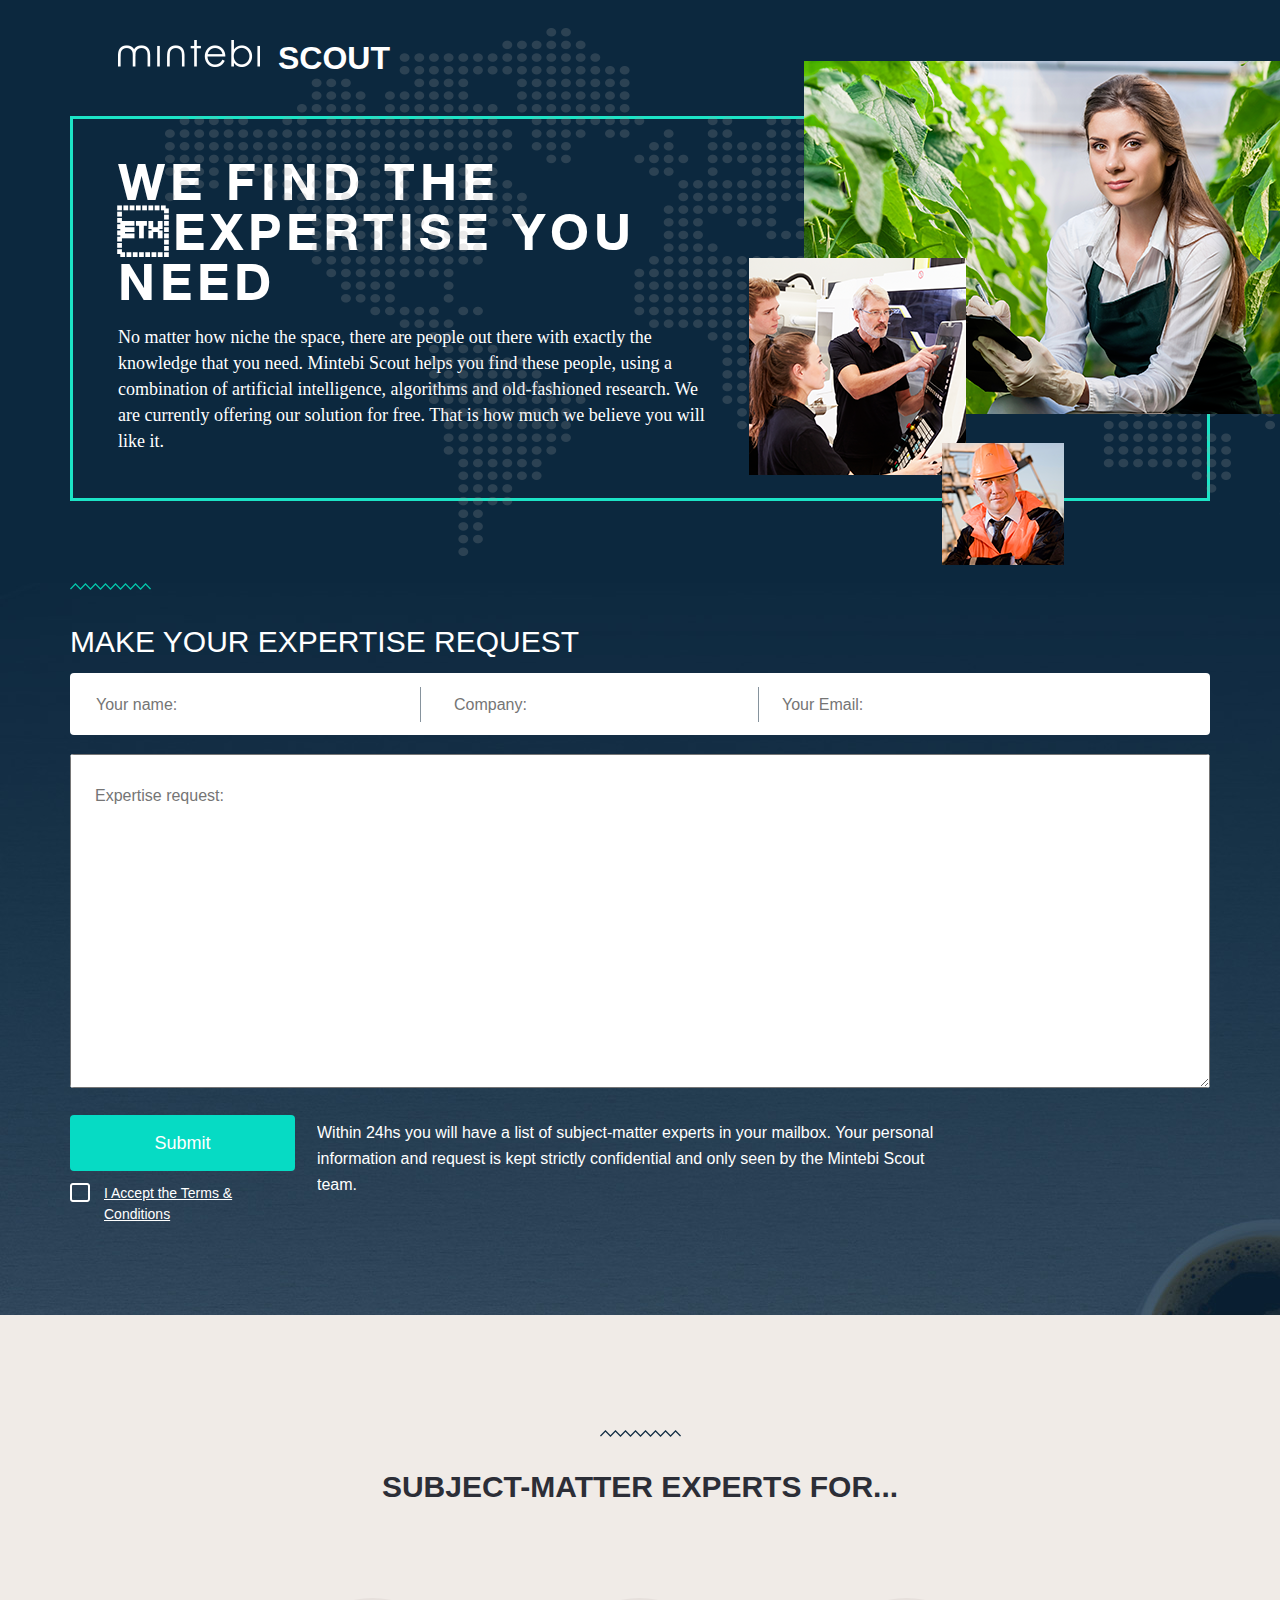
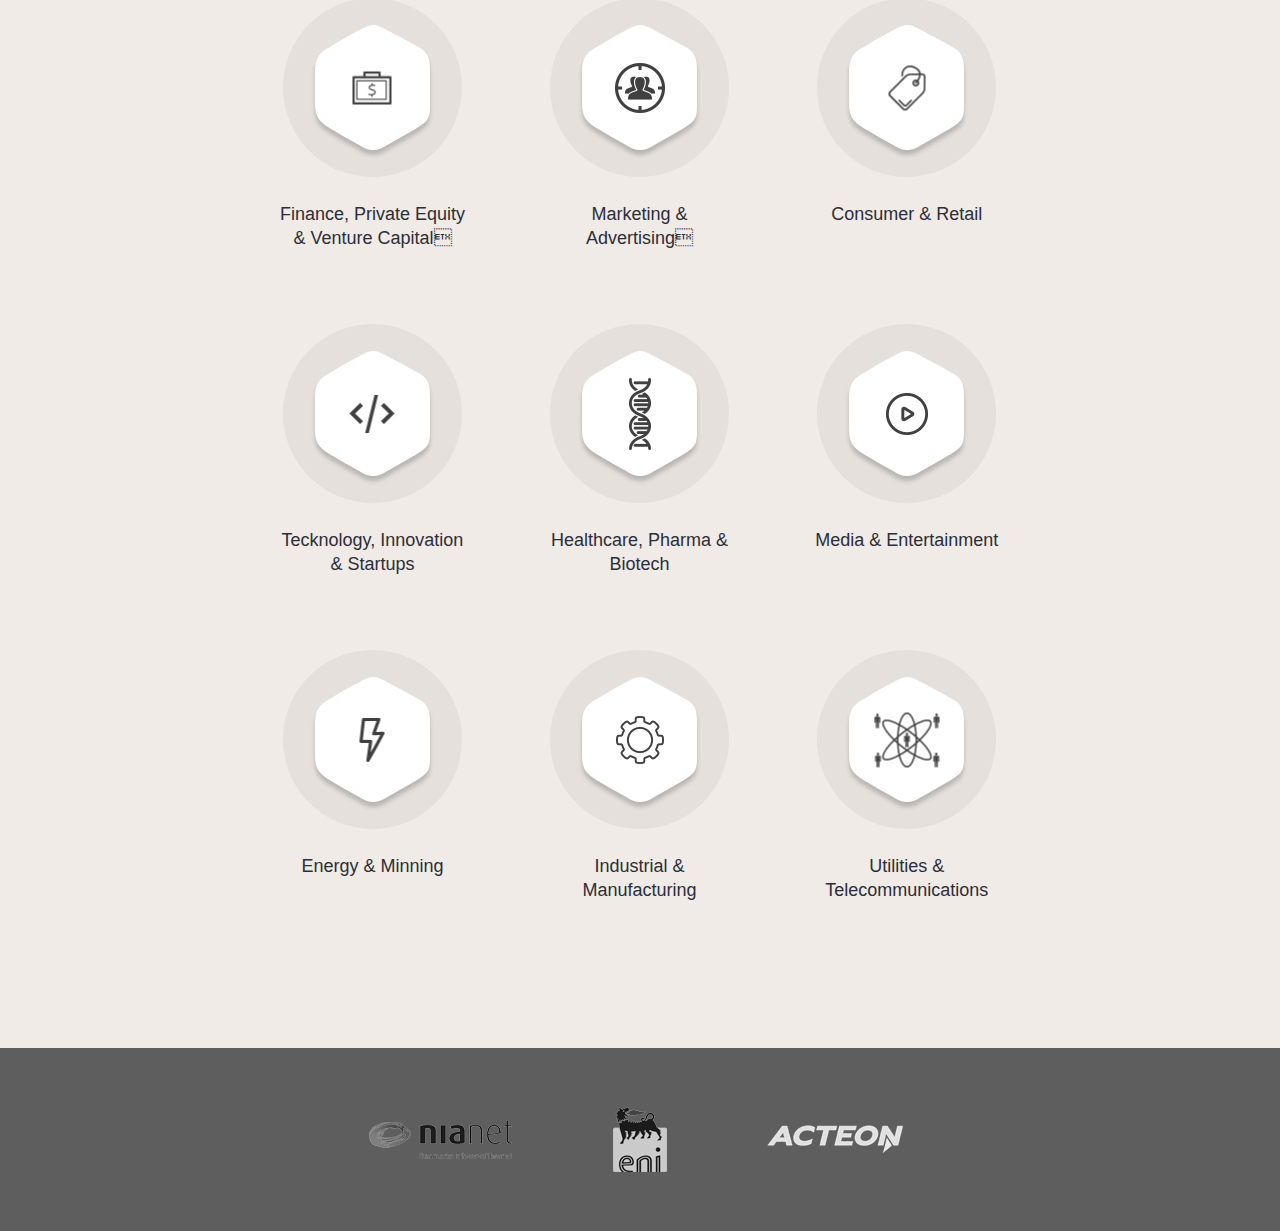
==== site/index.html @ 948bd994 "upd" ====
<!doctype html>
<html>
<head>
	<meta charset="utf-8">
	<title>Template</title>
	<meta name="viewport" content="width=device-width, initial-scale=1, user-scalable=no">
	<meta name="format-detection" content="telephone=no">
	<!-- theme color for android 5.0 -->
	<meta name="theme-color" content="#fff">
	<!-- <meta name="viewport" content="width=1200"> -->
	<!-- <meta name="viewport" content="initial-scale=1, user-scalable=no"> -->
	<link rel="stylesheet" media="all" href="css/screen.css" >
	<link href='https://fonts.googleapis.com/css?family=Open+Sans:400,800,700italic,700,600italic,400italic,600,300italic,300,800italic' rel='stylesheet' type='text/css'>
	<!--[if IE]><script src="js/html5shiv.js"></script><![endif]-->
	<script src="js/app.js"></script>
</head>
<body>
<!-- BEGIN  out-->
<div class="out">
	<header class="header">
		<div class="header__in">
			<div class="header__top">
				<a href="#" class="logo">mintebi<span>scout</span></a>
			</div>
			<div class="header__bl">
				<div class="text">
					<h1>We find the expertise you need</h1>
					<p>
						No matter how niche the space, there are people out there with exactly the knowledge that you need. Mintebi Scout helps you find these people, using a combination of artificial intelligence, algorithms and old-fashioned research. We are currently offering our solution for free. That is how much we believe you will like it.
					</p>
				</div>
				<div class="picture">
					<div class="picture__med"></div>
					<div class="picture__sm"></div>
				</div>
			</div>
		</div>
	</header>
	<section class="sform">
		<div class="sform__in">
			<div class="waves"></div>
			<h2>Make your expertise request</h2>
			<form action="" method="POST">
				<div class="sform__top">
					<label><input type="text" class="input-name" placeholder="Your name:"></label>
					<label><input type="text" class="input-company" placeholder="Company:"></label>
					<label><input type="email" class="input-mail" placeholder="Your Email:"></label>
				</div>
				<div class="sform__field">
					<textarea placeholder="Expertise request:"></textarea>
				</div>
				<div class="sform__bottom">
					<div class="col col1">
						<button type="button" class="btn is-aqua">Submit</button>
						<label><input type="checkbox"><span>I Accept the Terms & Conditions</span></label>
					</div>
					<div class="col col2">
						<p>Within 24hs you will have a list of subject-matter experts in your mailbox. Your personal information and request is kept strictly confidential and only seen by the Mintebi Scout team.</p>
					</div>
				</div>
			</form>
		</div>
	</section>
	<section class="items">
		<div class="items__in">
			<div class="container">
				<div class="waves2"></div>
				<h3>Subject-matter experts for...</h3>
				<div class="items__wrap">
					<div class="items__col">
						<div class="item">
							<div class="item__bl">
								<i class="ico ico-finance"></i>
							</div>
						</div>
						<div class="items__name">Finance, Private Equity & Venture Capital</div>
					</div>
					<div class="items__col">
						<div class="item">
							<div class="item__bl">
								<i class="ico ico-marketing"></i>
							</div>
						</div>
						<div class="items__name">Marketing & Advertising</div>					
					</div>
					<div class="items__col">
						<div class="item">
							<div class="item__bl">
								<i class="ico ico-consumer"></i>
							</div>
						</div>
						<div class="items__name">Consumer & Retail</div>
					</div>
					<div class="items__col">
						<div class="item">
							<div class="item__bl">
								<i class="ico ico-technology"></i>
							</div>
						</div>
						<div class="items__name">Tecknology, Innovation & Startups</div>
					</div>
					<div class="items__col">
						<div class="item">
							<div class="item__bl">
								<i class="ico ico-helthcare"></i>
							</div>
						</div>
						<div class="items__name">Healthcare, Pharma & Biotech</div>
					</div>
					<div class="items__col">
						<div class="item">
							<div class="item__bl">
								<i class="ico ico-media"></i>
							</div>
						</div>
						<div class="items__name">Media & Entertainment</div>
					</div>
					<div class="items__col">
						<div class="item">
							<div class="item__bl">
								<i class="ico ico-energy"></i>
							</div>
						</div>
						<div class="items__name">Energy & Minning</div>
					</div>
					<div class="items__col">
						<div class="item">
							<div class="item__bl">
								<i class="ico ico-industrial"></i>
							</div>
						</div>
						<div class="items__name">Industrial & Manufacturing</div>
					</div>
					<div class="items__col">
						<div class="item">
							<div class="item__bl">
								<i class="ico ico-utilites"></i>
							</div>
						</div>
						<div class="items__name">Utilities & Telecommunications</div>
					</div>
				</div>
			</div>	
		</div>
	</section>
	<section class="logos">
		<div class="logos__in">
			<div class="col col-1">
				<div class="brand">
					<img src="img/brand1.png" alt="">
				</div>
			</div>
			<div class="col col-2">
				<div class="brand">
					<img src="img/brand2.png" alt="">
				</div>
			</div>
			<div class="col col-3">
				<div class="brand">
					<img src="img/brand3.png" alt="">
				</div>
			</div>
		</div>
	</section>
</div>
<!-- END out-->
</body>
</html>
---- site/css/screen.css ----
@charset "UTF-8";
html, body, div, span, applet, object, iframe, h1, h2, h3, h4, h5, h6, p, blockquote, pre, a, abbr, acronym, address, big, cite, code, del, dfn, em, img, ins, kbd, q, s, samp, small, strike, strong, sub, sup, tt, var, b, u, i, center, dl, dt, dd, ol, ul, li, fieldset, form, label, legend, table, caption, tbody, tfoot, thead, tr, th, td, article, aside, canvas, details, embed, figure, figcaption, footer, header, hgroup, menu, nav, output, ruby, section, summary, time, mark, audio, video { margin: 0; padding: 0; border: 0; vertical-align: baseline; }

body, html { height: 100%; }

img, fieldset, a img { border: none; }

input[type="text"], input[type="email"], input[type="tel"], textarea { -webkit-appearance: none; }

input[type="submit"], button { cursor: pointer; }
input[type="submit"]::-moz-focus-inner, button::-moz-focus-inner { padding: 0; border: 0; }

textarea { overflow: auto; }

input, button { margin: 0; padding: 0; border: 0; }

div, input, textarea, select, button, h1, h2, h3, h4, h5, h6, a, span, a:focus { outline: none; }

ul, ol { list-style-type: none; }
table { border-spacing: 0; border-collapse: collapse; width: 100%; }

@font-face { font-family: "svgfont"; src: url("fonts/svgfont.eot"); src: url("fonts/svgfont.eot?#iefix") format("eot"), url("fonts/svgfont.woff") format("woff"), url("fonts/svgfont.woff2") format("woff2"), url("fonts/svgfont.ttf") format("truetype"); font-weight: normal; font-style: normal; }
.icon, [class^="icon-"], [class*=" icon-"] { font-family: "svgfont"; font-style: normal; font-weight: normal; text-rendering: auto; speak: none; line-height: 1; -webkit-font-smoothing: antialiased; -moz-osx-font-smoothing: grayscale; }

.icon, [class^="icon-"], [class*=" icon-"] { display: inline-block; }

.icon-sepa:before { content: ""; }

.icon-skrill:before { content: ""; }

html { font-size: 62.5%; }

body { font-family: Arial, sans-serif; font-size: 12px; line-height: 1; }

* { -webkit-box-sizing: border-box; box-sizing: border-box; }

h2 { color: white; font-family: "Myriad Pro", sans-serif; font-size: 30px; font-weight: 400; line-height: 43px; text-transform: uppercase; }

h3 { color: #2c2e37; font-family: "Myriad Pro", sans-serif; font-size: 30px; font-weight: 700; line-height: 43px; text-transform: uppercase; text-align: center; }

.container { max-width: 764px; width: 100%; margin: auto; }

.ico { display: inline-block; vertical-align: middle; }
.ico-utilites { background-image: url("../img/icons.png"); width: 65px; height: 55px; background-position: -197px -549px; }
.ico-technology { background-image: url("../img/icons.png"); width: 45px; height: 38px; background-position: -645px -495px; }
.ico-media { background-image: url("../img/icons.png"); width: 42px; height: 42px; background-position: -553px -495px; }
.ico-marketing { background-image: url("../img/icons.png"); width: 50px; height: 50px; background-position: -447px -495px; }
.ico-industrial { background-image: url("../img/icons.png"); width: 48px; height: 48px; background-position: -501px -495px; }
.ico-helthcare { background-image: url("../img/icons.png"); width: 22px; height: 72px; background-position: -197px -608px; }
.ico-finance { background-image: url("../img/icons.png"); width: 39px; height: 33px; background-position: -694px -495px; }
.ico-energy { background-image: url("../img/icons.png"); width: 25px; height: 44px; background-position: -307px -549px; }
.ico-consumer { background-image: url("../img/icons.png"); width: 37px; height: 45px; background-position: -266px -549px; }

@font-face { font-family: helvetica-bold; src: url("fonts/helveticaneuecyr-bold.eot"); src: url("fonts/helveticaneuecyr-bold.eot?#iefix") format("embedded-opentype"), url("fonts/helveticaneuecyr-bold.woff2") format("woff2"), url("fonts/helveticaneuecyr-bold.woff") format("woff"), url("fonts/helveticaneuecyr-bold.ttf") format("truetype"); font-weight: normal; font-style: normal; }
.btn { -webkit-border-radius: 4px; border-radius: 4px; height: 40px; }
.btn.is-aqua { background-color: #06dbc4; }

.header__in, .sform__in, .items__in { display: block; max-width: 1140px; width: 100%; margin: auto; }

.header { position: relative; overflow: hidden; min-height: 583px; background: #0C283E url(../img/header.jpg) repeat; }
.header__in { position: relative; }
.header .logo { font-size: 0; display: inline-block; background-image: url("../img/icons.png"); width: 142px; height: 27px; background-position: -594px -452px; margin: 40px 0 49px 48px; }
.header .logo span { color: white; font-family: "Myriad Pro", sans-serif; font-size: 32px; font-weight: 700; line-height: 33px; text-transform: uppercase; display: inline-block; padding-top: 2px; padding-left: 160px; }
.header__bl { padding: 40px 500px 40px 45px; border: 3px solid #1ce4c6; position: relative; min-height: 385px; }
.header__bl:before { position: absolute; background: url(../img/header-bg.png) no-repeat; content: " "; display: block; width: 1154px; height: 528px; z-index: 0; top: -91px; left: 92px; }
.header__bl .text { color: #fff; }
.header__bl .text h1 { color: white; font-family: helvetica-bold, sans-serif; font-size: 50px; font-weight: 700; letter-spacing: 0.1em; line-height: 50px; text-transform: uppercase; margin-bottom: 15px; }
.header__bl .text p { color: white; font-family: "Myriad Pro"; font-size: 18px; font-weight: 400; line-height: 26px; }
.header__bl .picture { background: url(../img/pic-lg.png) no-repeat; background-repeat: no-repeat; background-size: cover; background-position: 50% 50%; display: block; width: 499px; height: 353px; position: absolute; right: -96px; top: -58px; }
.header__bl .picture__med { position: absolute; top: 197px; left: -55px; background: url(../img/pic-md.png) no-repeat; background-repeat: no-repeat; background-size: cover; background-position: 50% 50%; display: block; width: 217px; height: 217px; }
.header__bl .picture__sm { position: absolute; top: 382px; left: 138px; background: url(../img/pic-sm.png) no-repeat; display: block; width: 122px; height: 122px; background-repeat: no-repeat; background-size: cover; background-position: 50% 50%; }

.sform { background: #0C283E url(../img/form-bg.jpg) no-repeat; min-height: 732px; background-repeat: no-repeat; background-size: cover; background-position: 50% 50%; }
.sform .waves { background-image: url("../img/icons.png"); width: 81px; height: 7px; background-position: -825px -452px; margin-bottom: 30px; }
.sform h2 { margin-bottom: 10px; }
.sform__top { background-color: #FFF; -webkit-border-radius: 4px; border-radius: 4px; min-height: 62px; overflow: hidden; margin-bottom: 19px; font-size: 0; padding-top: 14px; }
.sform__top label { background-color: #000; display: inline-block; vertical-align: middle; position: relative; }
.sform__top input { color: #848484; font-family: "Myriad Pro", sans-serif; font-size: 16px; font-weight: 400; }
.sform__top .input-name { width: 351px; height: 35px; padding: 0px 26px; border-right: 1px solid #86939d; }
.sform__top .input-company { width: 338px; height: 35px; padding: 0 33px; border-right: 1px solid #86939d; }
.sform__top .input-mail { width: 420px; height: 35px; padding: 0 23px; }
.sform__field { background-color: #FFF; -webkit-border-radius: 4px; border-radius: 4px; height: 334px; overflow: hidden; margin-bottom: 27px; }
.sform__field textarea { width: 100%; height: 100%; min-height: 100%; color: #848484; font-family: "Myriad Pro", sans-serif; font-size: 16px; font-weight: 400; padding: 32px 24px; }
.sform__bottom { position: relative; *zoom: 1; }
.sform__bottom:after { content: " "; display: table; clear: both; }
.sform__bottom .col { float: left; display: inline-block; }
.sform__bottom .col2 { margin: 0 0 0 17px; }
.sform__bottom .btn { width: 225px; height: 56px; -webkit-border-radius: 4px; border-radius: 4px; color: white; font-family: "Myriad Pro", sans-serif; font-size: 18px; font-weight: 400; position: relative; -webkit-transition: background-color 0.4s; transition: background-color 0.4s; outline: 0; border: 0; margin-bottom: 12px; }
.sform__bottom .btn:active { top: 1px; }
.sform__bottom .btn:hover { background-color: #07B5A2; }
.sform__bottom p { max-width: 625px; overflow: hidden; -ms-word-break: break-all; word-break: break-all; word-break: break-word; -webkit-hyphens: auto; -moz-hyphens: auto; -ms-hyphens: auto; hyphens: auto; color: white; font-family: "Myriad Pro", sans-serif; font-size: 16px; font-weight: 400; line-height: 26px; padding-top: 5px; }
.sform__bottom input[type="checkbox"] { display: none; }
.sform__bottom label { height: 21px; display: block; width: 230px; line-height: 21px; position: relative; cursor: pointer; clear: both; }
.sform__bottom label span { color: white; padding-left: 34px; display: block; font-family: "Myriad Pro", sans-serif; font-size: 14px; font-weight: 400; text-decoration: underline; position: relative; }
.sform__bottom label span:before { content: " "; position: absolute; left: 0; top: 0; display: block; background: url(../img/checkbox.png) no-repeat; background-repeat: no-repeat; background-size: cover; background-position: 50% 50%; width: 20px; height: 19px; z-index: 5; }
.sform__bottom input[type="checkbox"]:checked + span:before { background: url(../img/checked.png) no-repeat; background-repeat: no-repeat; background-size: cover; background-position: 50% 50%; }

.items { min-height: 1333px; position: relative; overflow: hidden; background-color: #f0ebe7; }
.items .waves2 { display: block; background-image: url("../img/icons.png"); width: 81px; height: 7px; background-position: -740px -452px; margin: 115px auto 28px; }
.items h3 { margin-bottom: 90px; }
.items__wrap { font-size: 0; margin: 0 -2.5%; }
.items__col { display: inline-block; vertical-align: top; width: 33.3%; padding: 0 5%; }
.items .item { width: 179px; height: 179px; background-color: #e6e0dc; -webkit-border-radius: 50%; border-radius: 50%; overflow: hidden; margin: 0 auto 25px; -webkit-transition: all 0.4s; transition: all 0.4s; text-align: center; font-size: 0; }
.items .item:before { content: ""; display: inline-block; vertical-align: middle; width: 0; height: 100%; }
.items .item:hover { background-color: rgba(255, 0, 0, 0.4); }
.items .item__bl { position: relative; height: 125px; width: 115px; display: inline-block; vertical-align: middle; }
.items .item__bl:before { position: absolute; content: ""; left: -4px; top: 0; right: -4px; width: 123px; height: 134px; background: url(../img/item.png) no-repeat; }
.items .item__bl .ico { position: absolute; top: 50%; left: 50%; -webkit-transform: translate(-50%, -50%); -ms-transform: translate(-50%, -50%); transform: translate(-50%, -50%); z-index: 2; }
.items__name { color: #2c2e37; font-family: "Myriad Pro", sans-serif; font-size: 18px; font-weight: 400; line-height: 24px; text-align: center; min-height: 95px; margin-bottom: 27px; }

.logos { min-height: 180px; background-color: #5e5e5e; font-size: 0; }
.logos__in { max-width: 764px; width: 100%; margin: auto; padding: 59px 0; }
.logos .col { display: inline-block; vertical-align: middle; width: 33.3%; text-align: center; font-size: 0; }
.logos .col:before { content: ""; display: inline-block; vertical-align: middle; width: 0; height: 100%; }
.logos .col > img { display: inline-block; vertical-align: middle; }
.logos .col-1 { text-align: right; }
.logos .col-2 { text-align: center; }
.logos .col-3 { text-align: left; }
.logos .brand { filter: url("data:image/svg+xml;utf8,<svg xmlns='http://www.w3.org/2000/svg'><filter id='grayscale'><feColorMatrix type='matrix' values='0.3333 0.3333 0.3333 0 0 0.3333 0.3333 0.3333 0 0 0.3333 0.3333 0.3333 0 0 0 0 0 1 0'/></filter></svg>#grayscale"); filter: gray; -webkit-filter: grayscale(100%); filter: progid:DXImageTransform.Microsoft.BasicImage(grayScale=1); -ms-filter: "progid:DXImageTransform.Microsoft.BasicImage(grayScale=1)"; cursor: pointer; }
.logos .brand:hover { -webkit-filter: none; filter: none; }
@media only screen and (min-device-width: 320px) and (max-device-width: 480px){
 *{ -webkit-text-size-adjust: none; } }
@media only screen and (max-width: 1210px){
 .header__bl .picture{ right: -70px; } }
@media only screen and (max-width: 1140px){
 .header__in, .sform__in, .items__in{ padding: 0 23px; }
 .header__bl{ padding-right: 450px; }
 .header__bl .picture{ width: 380px; height: 353px; right: -26px; }
 .header__bl .picture__med{ width: 180px; height: 180px; top: auto; bottom: -39px; }
 .sform__top label{ width: 33.3%; }
 .sform__top .input-name{ width: 100%; }
 .sform__top .input-company{ width: 100%; }
 .sform__top .input-mail{ width: 100%; } }
@media only screen and (max-width: 1080px){
 .header__bl .text h1{ font-size: 44px; }
 .header__bl .picture__sm{ top: auto; left: 88px; width: 100px; height: 100px; bottom: -120px; } }
@media only screen and (max-width: 1000px){
 .header .logo{ margin-left: 30px; }
 .header__bl{ padding-right: 320px; padding-left: 30px; }
 .header__bl .picture{ width: 288px; height: 227px; top: -104px; }
 .header__bl .picture__med{ width: 138px; height: 138px; left: -35px; } }
@media only screen and (max-width: 950px){
 .sform__bottom{ display: -webkit-box; display: -webkit-flex; display: -ms-flexbox; display: flex; -webkit-box-orient: vertical; -webkit-box-direction: reverse; -webkit-flex-direction: column-reverse; -ms-flex-direction: column-reverse; flex-direction: column-reverse; }
 .sform__bottom .col2{ margin: 0 0 5px; } }
@media only screen and (max-width: 900px){
 .header__bl .picture__sm{ width: 78px; height: 78px; bottom: -96px; } }
@media only screen and (max-width: 768px){
 .header__bl{ padding-right: 185px; }
 .header__bl .text h1{ padding-right: 130px; }
 .items__col{ width: 50%; } }
@media only screen and (max-width: 751px){
 .header__bl{ padding-right: 40px; }
 .header__bl .text h1{ padding-right: 0; padding-top: 50px; }
 .header__bl .picture{ top: -120px; width: 242px; height: 185px; }
 .header__bl .picture__med{ width: 125px; height: 125px; left: -66px; bottom: -16px; }
 .header__bl .picture__sm{ display: none; }
 .sform__top{ background-color: transparent; -webkit-border-radius: 0; border-radius: 0; margin-bottom: 0; }
 .sform__top label{ width: 100%; display: block; background-color: #FFF; -webkit-border-radius: 4px; border-radius: 4px; overflow: hidden; margin-bottom: 19px; }
 .sform__top .input-name{ height: 81px; font-size: 28px; }
 .sform__top .input-company{ height: 81px; font-size: 28px; }
 .sform__top .input-mail{ height: 81px; font-size: 28px; }
 .sform__field textarea{ font-size: 28px; }
 .sform__bottom{ padding-bottom: 104px; }
 .sform__bottom .btn{ font-size: 33px; line-height: 64px; height: 64px; margin-bottom: 28px; }
 .sform__bottom p{ font-size: 24px; text-align: justify; max-width: none; text-align: justify; padding-top: 0; padding-bottom: 7px; }
 .sform__bottom label{ width: 100%; height: 33px; line-height: 35px; }
 .sform__bottom label span{ font-size: 27px; padding-left: 51px; }
 .sform__bottom label span:before{ width: 33px; height: 33px; }
 .sform__bottom input[type="checkbox"]:checked + span:before{ width: 33px; height: 33px; } }
@media only screen and (max-width: 640px){
 .header{ padding-bottom: 50px; }
 .header__bl .text h1{ max-width: 470px; font-size: 50px; font-weight: 700; }
 .header__bl .text p{ font-size: 28px; line-height: 1.3; } }
@media only screen and (max-width: 600px){
 .header__bl .text h1{ padding-top: 20px; }
 .header__bl .picture{ width: 170px; height: 150px; }
 .header__bl .picture__med{ width: 90px; height: 90px; left: -30px; } }
@media only screen and (max-width: 550px){
 .header__bl .text h1{ padding-top: 0; }
 .header__bl .picture{ display: none; } }
@media only screen and (max-width: 520px){
 .header__bl .text h1{ font-size: 26px; line-height: 1.6; }
 .header__bl .text p{ font-size: 23px; } }
@media only screen and (max-width: 500px){
 .sform h2{ font-size: 24px; }
 .sform__top .input-name{ height: 50px; font-size: 19px; }
 .sform__top .input-company{ height: 50px; font-size: 19px; }
 .sform__top .input-mail{ height: 50px; font-size: 19px; }
 .sform__field textarea{ font-size: 19px; }
 .sform__bottom .btn{ font-size: 26px; }
 .sform__bottom p{ font-size: 19px; }
 .sform__bottom label span{ font-size: 19px; }
 .items__col{ width: 100%; }
 .logos .col{ width: 100%; margin: 30px 0; }
 .logos .col-1{ text-align: center; }
 .logos .col-3{ text-align: center; } }
@media only screen and (max-width: 420px){
 .header .logo{ margin-left: 0px; }
 .header__bl{ padding-left: 20px; padding-right: 20px; }
 .header__bl .text p{ font-size: 19px; } }



/*# sourceMappingURL=screen.css.map */
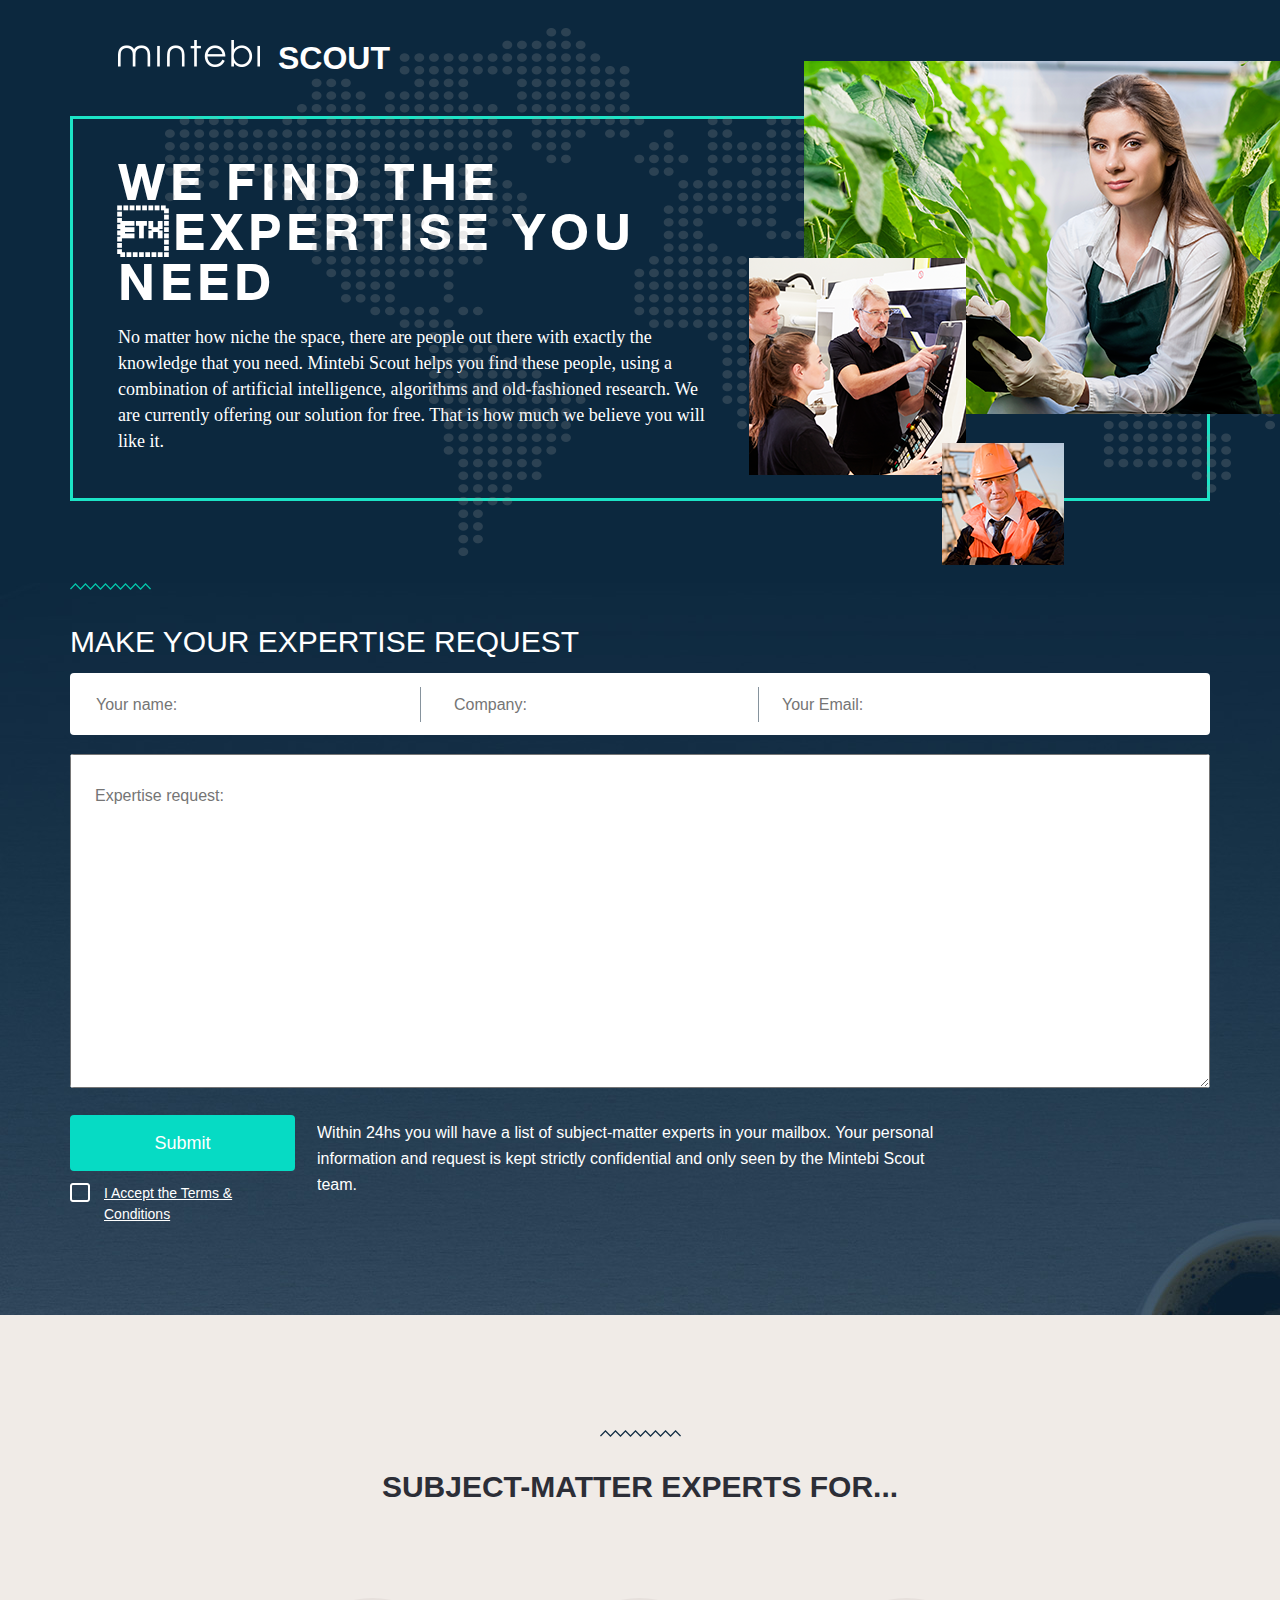
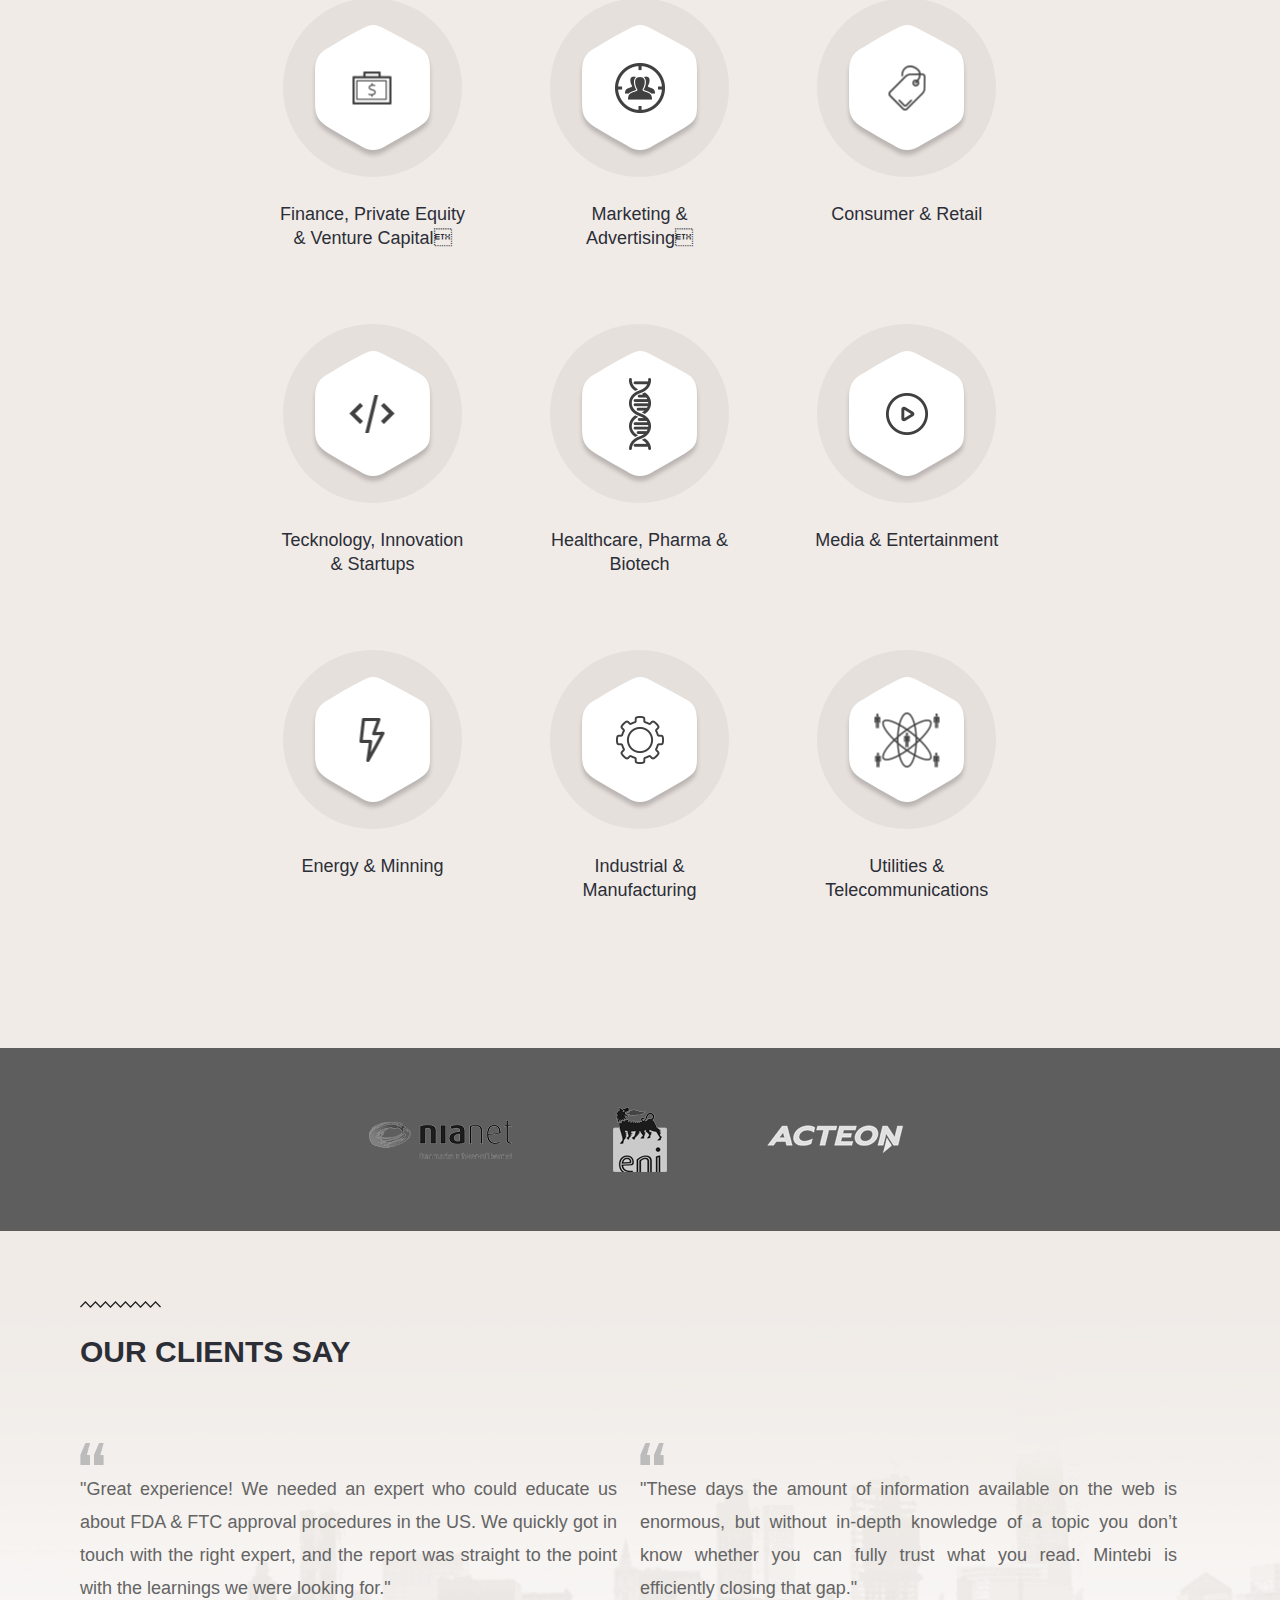
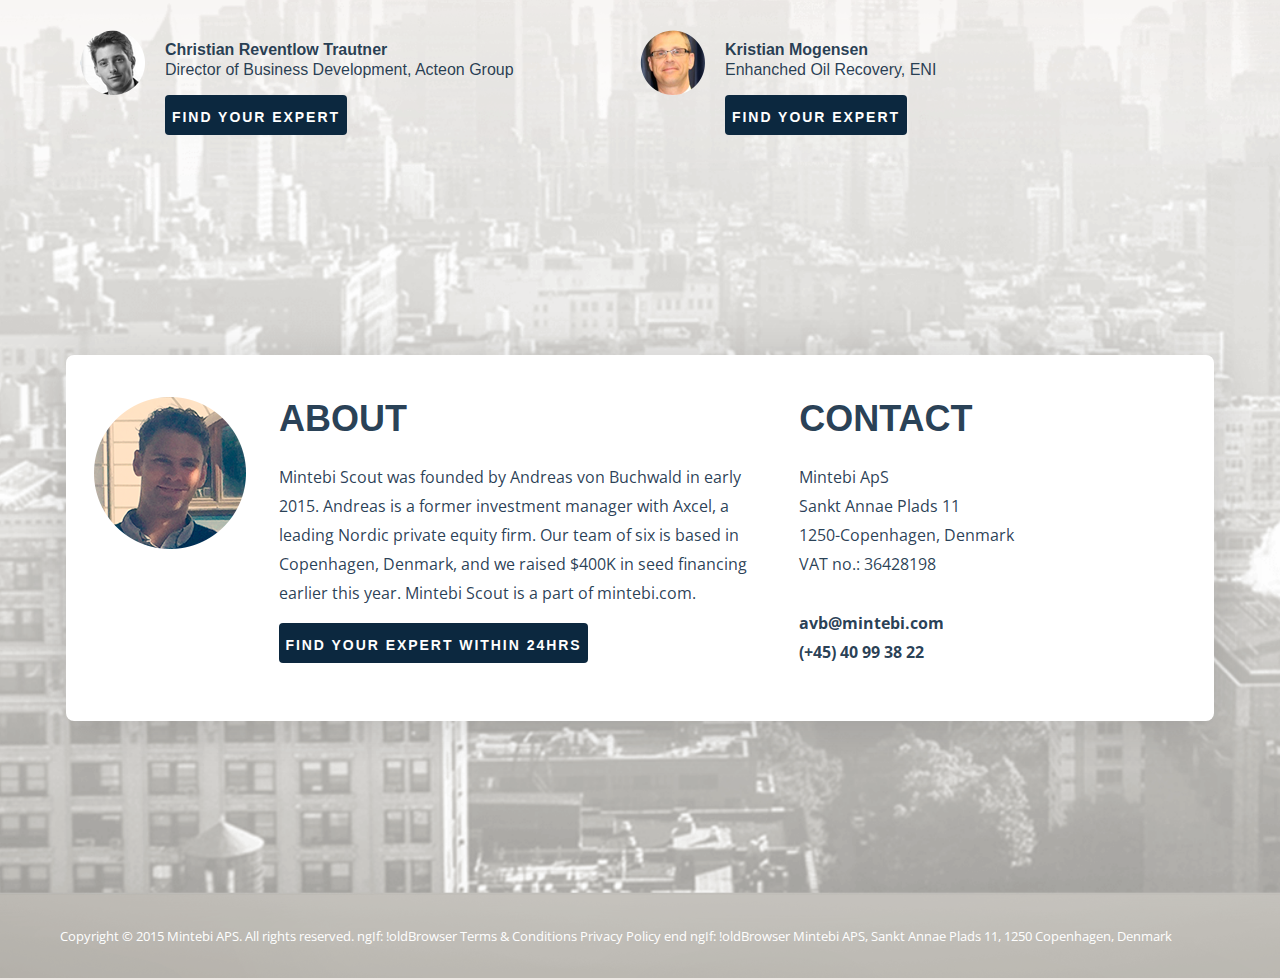
==== commit 64a45f53: "upd" ====
--- a/site/index.html
+++ b/site/index.html
@@ -162,6 +162,72 @@
 			</div>
 		</div>
 	</section>
+	<section class="down">
+		<div class="down__in">
+			<div class="waves3"></div>
+			<h3>our Clients say</h3>
+			<div class="down__container">
+				<!-- ARROW -->
+				<div class="arrow arrow-left"></div>
+				<div class="arrow arrow-right"></div>
+				<div class="down__col col-1">
+					<div class="down__text">
+						"Great experience! We needed an expert who could educate us about FDA & FTC approval procedures in the US. We quickly got in touch with the right expert, and the report was straight to the point with the learnings we were looking for."
+					</div>
+					<div class="expert">
+						<i class="ico ico-expert1"></i>
+						<div class="wrp">
+							<div class="expert__name">Christian Reventlow Trautner</div>
+							<div class="expert__speciality">Director of Business Development, Acteon Group</div>
+							<button type="button" class="btn is-blue">Find your expert</button>
+						</div>
+					</div>
+				</div>
+				<div class="down__col col-2">
+					<div class="down__text">
+						"These days the amount of information available on the web is enormous, but without in-depth knowledge of a topic you don’t know whether you can fully trust what you read. Mintebi is efficiently closing that gap."
+					</div>
+					<div class="expert">
+						<i class="ico ico-expert2"></i>
+						<div class="wrp">
+							<div class="expert__name">Kristian Mogensen</div>
+							<div class="expert__speciality">Enhanched Oil Recovery, ENI</div>
+							<button type="button" class="btn is-blue">Find your expert</button>
+						</div>
+					</div>
+				</div>
+			</div>
+			<div class="about">
+				<div class="about__col col1">
+					<i class="about__pic"></i>
+					<div class="wrp">
+						<h4>ABOUT</h4>
+						<p>Mintebi Scout was founded by Andreas von Buchwald in early 2015. Andreas is a former investment manager with Axcel, a leading Nordic private equity firm. Our team of six is based in Copenhagen, Denmark, and we raised $400K in seed financing earlier this year. Mintebi Scout is a part of mintebi.com.</p>
+						<button type="button" class="btn is-blue">Find your expert within 24hrs</button>
+					</div>
+				</div>
+				<div class="about__col col2">
+					<h4>CONTACT</h4>
+					<p>Mintebi ApS</p>
+					<p>Sankt Annae Plads 11</p>
+					<p>1250-Copenhagen, Denmark</p>
+					<p>VAT no.: 36428198</p>
+					<div class="about__links">
+						<i class="about__ico-small"></i>
+						<a href="mailto:avb@mintebi.com" class="is-mod">avb@mintebi.com</a>
+						<a href="tel:(+45) 40 99 38 22">(+45) 40 99 38 22</a>
+					</div>
+				</div>
+			</div>
+		</div>
+	</section>
+	<footer class="footer">
+		<div class="footer__in">
+			<div class="footer__copy">
+				Copyright &copy; 2015 Mintebi APS. All rights reserved. ngIf: !oldBrowser Terms & Conditions Privacy Policy end ngIf: !oldBrowser Mintebi APS, Sankt Annae Plads 11, 1250 Copenhagen, Denmark
+			</div>
+		</div>
+	</footer>
 </div>
 <!-- END out-->
 </body>
--- a/site/css/screen.css
+++ b/site/css/screen.css
@@ -41,25 +41,29 @@
 .container { max-width: 764px; width: 100%; margin: auto; }
 
 .ico { display: inline-block; vertical-align: middle; }
-.ico-utilites { background-image: url("../img/icons.png"); width: 65px; height: 55px; background-position: -197px -549px; }
-.ico-technology { background-image: url("../img/icons.png"); width: 45px; height: 38px; background-position: -645px -495px; }
-.ico-media { background-image: url("../img/icons.png"); width: 42px; height: 42px; background-position: -553px -495px; }
-.ico-marketing { background-image: url("../img/icons.png"); width: 50px; height: 50px; background-position: -447px -495px; }
-.ico-industrial { background-image: url("../img/icons.png"); width: 48px; height: 48px; background-position: -501px -495px; }
-.ico-helthcare { background-image: url("../img/icons.png"); width: 22px; height: 72px; background-position: -197px -608px; }
-.ico-finance { background-image: url("../img/icons.png"); width: 39px; height: 33px; background-position: -694px -495px; }
-.ico-energy { background-image: url("../img/icons.png"); width: 25px; height: 44px; background-position: -307px -549px; }
-.ico-consumer { background-image: url("../img/icons.png"); width: 37px; height: 45px; background-position: -266px -549px; }
+.ico-utilites { background-image: url("../img/icons.png"); width: 65px; height: 55px; background-position: -358px -495px; }
+.ico-technology { background-image: url("../img/icons.png"); width: 45px; height: 38px; background-position: -625px -495px; }
+.ico-media { background-image: url("../img/icons.png"); width: 42px; height: 42px; background-position: -533px -495px; }
+.ico-marketing { background-image: url("../img/icons.png"); width: 50px; height: 50px; background-position: -427px -495px; }
+.ico-industrial { background-image: url("../img/icons.png"); width: 48px; height: 48px; background-position: -481px -495px; }
+.ico-helthcare { background-image: url("../img/icons.png"); width: 22px; height: 72px; background-position: 0px -657px; }
+.ico-finance { background-image: url("../img/icons.png"); width: 39px; height: 33px; background-position: -674px -495px; }
+.ico-energy { background-image: url("../img/icons.png"); width: 25px; height: 44px; background-position: -41px -608px; }
+.ico-consumer { background-image: url("../img/icons.png"); width: 37px; height: 45px; background-position: 0px -608px; }
+.ico-expert1 { background-image: url("../img/icons.png"); width: 65px; height: 65px; background-position: -156px -495px; }
+.ico-expert2 { background-image: url("../img/icons.png"); width: 65px; height: 65px; background-position: -225px -495px; }
 
 @font-face { font-family: helvetica-bold; src: url("fonts/helveticaneuecyr-bold.eot"); src: url("fonts/helveticaneuecyr-bold.eot?#iefix") format("embedded-opentype"), url("fonts/helveticaneuecyr-bold.woff2") format("woff2"), url("fonts/helveticaneuecyr-bold.woff") format("woff"), url("fonts/helveticaneuecyr-bold.ttf") format("truetype"); font-weight: normal; font-style: normal; }
-.btn { -webkit-border-radius: 4px; border-radius: 4px; height: 40px; }
+.btn { -webkit-border-radius: 4px; border-radius: 4px; height: 40px; position: relative; }
+.btn:active { top: 1px; }
 .btn.is-aqua { background-color: #06dbc4; }
-
-.header__in, .sform__in, .items__in { display: block; max-width: 1140px; width: 100%; margin: auto; }
+.btn.is-blue { background-color: #0c283f; }
+
+.header__in, .sform__in, .items__in, .down__in { display: block; max-width: 1140px; width: 100%; margin: auto; }
 
 .header { position: relative; overflow: hidden; min-height: 583px; background: #0C283E url(../img/header.jpg) repeat; }
 .header__in { position: relative; }
-.header .logo { font-size: 0; display: inline-block; background-image: url("../img/icons.png"); width: 142px; height: 27px; background-position: -594px -452px; margin: 40px 0 49px 48px; }
+.header .logo { font-size: 0; display: inline-block; background-image: url("../img/icons.png"); width: 142px; height: 27px; background-position: -303px -452px; margin: 40px 0 49px 48px; }
 .header .logo span { color: white; font-family: "Myriad Pro", sans-serif; font-size: 32px; font-weight: 700; line-height: 33px; text-transform: uppercase; display: inline-block; padding-top: 2px; padding-left: 160px; }
 .header__bl { padding: 40px 500px 40px 45px; border: 3px solid #1ce4c6; position: relative; min-height: 385px; }
 .header__bl:before { position: absolute; background: url(../img/header-bg.png) no-repeat; content: " "; display: block; width: 1154px; height: 528px; z-index: 0; top: -91px; left: 92px; }
@@ -71,7 +75,7 @@
 .header__bl .picture__sm { position: absolute; top: 382px; left: 138px; background: url(../img/pic-sm.png) no-repeat; display: block; width: 122px; height: 122px; background-repeat: no-repeat; background-size: cover; background-position: 50% 50%; }
 
 .sform { background: #0C283E url(../img/form-bg.jpg) no-repeat; min-height: 732px; background-repeat: no-repeat; background-size: cover; background-position: 50% 50%; }
-.sform .waves { background-image: url("../img/icons.png"); width: 81px; height: 7px; background-position: -825px -452px; margin-bottom: 30px; }
+.sform .waves { background-image: url("../img/icons.png"); width: 81px; height: 7px; background-position: -534px -452px; margin-bottom: 30px; }
 .sform h2 { margin-bottom: 10px; }
 .sform__top { background-color: #FFF; -webkit-border-radius: 4px; border-radius: 4px; min-height: 62px; overflow: hidden; margin-bottom: 19px; font-size: 0; padding-top: 14px; }
 .sform__top label { background-color: #000; display: inline-block; vertical-align: middle; position: relative; }
@@ -96,7 +100,7 @@
 .sform__bottom input[type="checkbox"]:checked + span:before { background: url(../img/checked.png) no-repeat; background-repeat: no-repeat; background-size: cover; background-position: 50% 50%; }
 
 .items { min-height: 1333px; position: relative; overflow: hidden; background-color: #f0ebe7; }
-.items .waves2 { display: block; background-image: url("../img/icons.png"); width: 81px; height: 7px; background-position: -740px -452px; margin: 115px auto 28px; }
+.items .waves2 { display: block; background-image: url("../img/icons.png"); width: 81px; height: 7px; background-position: -449px -452px; margin: 115px auto 28px; }
 .items h3 { margin-bottom: 90px; }
 .items__wrap { font-size: 0; margin: 0 -2.5%; }
 .items__col { display: inline-block; vertical-align: top; width: 33.3%; padding: 0 5%; }
@@ -118,22 +122,65 @@
 .logos .col-3 { text-align: left; }
 .logos .brand { filter: url("data:image/svg+xml;utf8,<svg xmlns='http://www.w3.org/2000/svg'><filter id='grayscale'><feColorMatrix type='matrix' values='0.3333 0.3333 0.3333 0 0 0.3333 0.3333 0.3333 0 0 0.3333 0.3333 0.3333 0 0 0 0 0 1 0'/></filter></svg>#grayscale"); filter: gray; -webkit-filter: grayscale(100%); filter: progid:DXImageTransform.Microsoft.BasicImage(grayScale=1); -ms-filter: "progid:DXImageTransform.Microsoft.BasicImage(grayScale=1)"; cursor: pointer; }
 .logos .brand:hover { -webkit-filter: none; filter: none; }
+
+.down { min-height: 993px; background: #f0ebe7 url(../img/bottom-bg.png) no-repeat; border-top: 1px solid transparent; background-repeat: no-repeat; background-size: cover; background-position: 50% 50%; }
+.down__in { padding: 0 10px 173px; }
+.down h3 { text-align: left; }
+.down .waves3 { margin: 69px 0 22px; background-image: url("../img/icons.png"); width: 81px; height: 7px; background-position: -619px -452px; position: relative; }
+.down__container { font-size: 0; margin-top: 70px; position: relative; }
+.down .arrow { display: none; }
+.down .arrow-left { position: absolute; margin: auto; left: 0; top: 0; bottom: 0; background-image: url("../img/icons.png"); width: 26px; height: 40px; background-position: -186px -564px; }
+.down .arrow-right { position: absolute; margin: auto; right: 0; top: 0; bottom: 0; background-image: url("../img/icons.png"); width: 26px; height: 40px; background-position: -156px -564px; }
+.down__col { display: inline-block; vertical-align: top; width: 50%; padding-right: 23px; position: relative; }
+.down__text { color: #646464; font-family: "Myriad Pro", sans-serif; font-size: 18px; font-weight: 400; line-height: 33px; padding: 30px 0 25px; position: relative; text-align: justify; -ms-word-break: break-all; word-break: break-all; word-break: break-word; -webkit-hyphens: auto; -moz-hyphens: auto; -ms-hyphens: auto; hyphens: auto; }
+.down__text:before { content: " "; display: block; position: absolute; top: 0; left: 0; background-image: url("../img/icons.png"); width: 24px; height: 22px; background-position: -717px -495px; }
+.down .expert { font-size: 16px; position: relative; margin-bottom: 200px; }
+.down .expert .ico { float: left; }
+.down .expert .wrp { padding: 10px 0 20px 85px; }
+.down .expert__name { color: rgba(12, 40, 63, 0.89); font-family: "Myriad Pro", sans-serif; font-weight: 700; line-height: 1.2; margin-bottom: 3px; font-weight: bold; }
+.down .expert__speciality { color: rgba(12, 40, 63, 0.89); font-weight: 400; margin-bottom: 17px; font-family: "Myriad Pro", sans-serif; }
+.down .expert .btn { width: 182px; height: 40px; line-height: 40px; color: white; font-family: "Myriad Pro", sans-serif; font-size: 14px; font-weight: 700; line-height: 44px; text-transform: uppercase; letter-spacing: 0.14em; }
+
+.about { max-width: 1168px; min-height: 366px; background-color: white; -webkit-border-radius: 8px; border-radius: 8px; -webkit-box-shadow: 0 5px 51px rgba(0, 0, 0, 0.15); box-shadow: 0 5px 51px rgba(0, 0, 0, 0.15); margin: 0 -14px; font-size: 0; padding: 42px 28px 40px; }
+.about__col { display: inline-block; vertical-align: top; width: 50%; }
+.about__col.col1 { width: 60%; }
+.about__col.col2 { width: 40%; padding-left: 50px; }
+.about .btn { width: 309px; line-height: 40px; color: white; font-family: "Myriad Pro", sans-serif; font-size: 14px; font-weight: 700; line-height: 44px; text-transform: uppercase; letter-spacing: 0.14em; margin-top: 15px; }
+.about h4 { color: rgba(12, 40, 63, 0.89); font-size: 36px; font-weight: 700; line-height: 1.2; margin-bottom: 23px; }
+.about p, .about a { font-size: 16px; font-weight: 400; line-height: 29px; color: rgba(12, 40, 63, 0.89); font-family: "Open Sans", sans-serif; }
+.about .wrp { padding-left: 185px; }
+.about__pic { background-image: url("../img/icons.png"); width: 152px; height: 152px; background-position: 0px -452px; float: left; }
+.about__ico-small { float: left; background-image: url("../img/icons.png"); width: 60px; height: 60px; background-position: -294px -495px; margin-right: 15px; display: none; }
+.about a { font-weight: 700; display: block; text-decoration: none; }
+.about a.is-mod { margin-top: 30px; }
+
+.footer { min-height: 86px; color: white; font-family: "Open Sans", sans-serif; font-size: 13px; font-weight: 400; background: url(../img/footer-bg.png) no-repeat; background-repeat: no-repeat; background-size: cover; background-position: 50% 50%; }
+.footer__in { margin: auto; max-width: 1160px; }
+.footer__copy { padding-top: 36px; }
 @media only screen and (min-device-width: 320px) and (max-device-width: 480px){
  *{ -webkit-text-size-adjust: none; } }
 @media only screen and (max-width: 1210px){
  .header__bl .picture{ right: -70px; } }
+@media only screen and (max-width: 1180px){
+ .about{ max-width: 1140px; margin: auto; } }
 @media only screen and (max-width: 1140px){
- .header__in, .sform__in, .items__in{ padding: 0 23px; }
+ .header__in, .sform__in, .items__in, .down__in{ padding: 0 23px; }
  .header__bl{ padding-right: 450px; }
  .header__bl .picture{ width: 380px; height: 353px; right: -26px; }
  .header__bl .picture__med{ width: 180px; height: 180px; top: auto; bottom: -39px; }
  .sform__top label{ width: 33.3%; }
  .sform__top .input-name{ width: 100%; }
  .sform__top .input-company{ width: 100%; }
- .sform__top .input-mail{ width: 100%; } }
+ .sform__top .input-mail{ width: 100%; }
+ .down__col{ padding-right: 33px; }
+ .down__col.col-2{ padding: 0 0 0 33px; } }
 @media only screen and (max-width: 1080px){
  .header__bl .text h1{ font-size: 44px; }
  .header__bl .picture__sm{ top: auto; left: 88px; width: 100px; height: 100px; bottom: -120px; } }
+@media only screen and (max-width: 1075px){
+ .down__text{ min-height: 12em; } }
+@media only screen and (max-width: 1030px){
+ .down .expert__speciality{ margin-bottom: 0; min-height: 3em; } }
 @media only screen and (max-width: 1000px){
  .header .logo{ margin-left: 30px; }
  .header__bl{ padding-right: 320px; padding-left: 30px; }
@@ -142,8 +189,20 @@
 @media only screen and (max-width: 950px){
  .sform__bottom{ display: -webkit-box; display: -webkit-flex; display: -ms-flexbox; display: flex; -webkit-box-orient: vertical; -webkit-box-direction: reverse; -webkit-flex-direction: column-reverse; -ms-flex-direction: column-reverse; flex-direction: column-reverse; }
  .sform__bottom .col2{ margin: 0 0 5px; } }
+@media only screen and (max-width: 930px){
+ .about__col{ margin-bottom: 30px; }
+ .about .wrp{ padding: 0; }
+ .about__pic{ display: none; }
+ .about__ico-small{ display: block; } }
 @media only screen and (max-width: 900px){
- .header__bl .picture__sm{ width: 78px; height: 78px; bottom: -96px; } }
+ .header__bl .picture__sm{ width: 78px; height: 78px; bottom: -96px; }
+ .down h3{ text-align: center; }
+ .down .waves3{ margin: 69px auto 22px; } }
+@media only screen and (max-width: 885px){
+ .down__text{ min-height: 14em; padding-bottom: 0; } }
+@media only screen and (max-width: 800px){
+ .about__col.col1{ width: 55%; }
+ .about__col.col2{ width: 45%; } }
 @media only screen and (max-width: 768px){
  .header__bl{ padding-right: 185px; }
  .header__bl .text h1{ padding-right: 130px; }
@@ -167,17 +226,36 @@
  .sform__bottom label span{ font-size: 27px; padding-left: 51px; }
  .sform__bottom label span:before{ width: 33px; height: 33px; }
  .sform__bottom input[type="checkbox"]:checked + span:before{ width: 33px; height: 33px; } }
+@media only screen and (max-width: 730px){
+ .down .arrow{ display: block; }
+ .down__col{ display: block; margin: 0 auto 20px; padding: 0; width: 80%; }
+ .down__col.col-2{ padding: 0; }
+ .down__text{ min-height: 10em; }
+ .down .expert{ margin-bottom: 0; } }
+@media only screen and (max-width: 720px){
+ .about{ display: -webkit-box; display: -webkit-flex; display: -ms-flexbox; display: flex; -webkit-box-orient: vertical; -webkit-box-direction: reverse; -webkit-flex-direction: column-reverse; -ms-flex-direction: column-reverse; flex-direction: column-reverse; }
+ .about__col{ display: block; margin: auto; }
+ .about__col.col1{ width: 80%; }
+ .about__col.col2{ width: 80%; margin-bottom: 50px; padding-left: 0; }
+ .about .btn{ font-size: 20px; width: 384px; height: 56px; line-height: 60px; }
+ .about p, .about a{ font-size: 24px; line-height: 1.5; } }
 @media only screen and (max-width: 640px){
  .header{ padding-bottom: 50px; }
  .header__bl .text h1{ max-width: 470px; font-size: 50px; font-weight: 700; }
- .header__bl .text p{ font-size: 28px; line-height: 1.3; } }
+ .header__bl .text p{ font-size: 28px; line-height: 1.3; }
+ .down__text{ min-height: 11em; margin-bottom: 10px; } }
 @media only screen and (max-width: 600px){
  .header__bl .text h1{ padding-top: 20px; }
  .header__bl .picture{ width: 170px; height: 150px; }
- .header__bl .picture__med{ width: 90px; height: 90px; left: -30px; } }
+ .header__bl .picture__med{ width: 90px; height: 90px; left: -30px; }
+ .about__col.col1{ width: 100%; }
+ .about__col.col2{ width: 100%; }
+ .about p{ text-align: justify; } }
 @media only screen and (max-width: 550px){
  .header__bl .text h1{ padding-top: 0; }
  .header__bl .picture{ display: none; } }
+@media only screen and (max-width: 540px){
+ .about .btn{ width: auto; padding: 10px 15px; line-height: 1.2; height: auto; font-size: 20px; } }
 @media only screen and (max-width: 520px){
  .header__bl .text h1{ font-size: 26px; line-height: 1.6; }
  .header__bl .text p{ font-size: 23px; } }
@@ -197,7 +275,10 @@
 @media only screen and (max-width: 420px){
  .header .logo{ margin-left: 0px; }
  .header__bl{ padding-left: 20px; padding-right: 20px; }
- .header__bl .text p{ font-size: 19px; } }
+ .header__bl .text p{ font-size: 19px; }
+ .down .expert .ico{ float: none; margin: auto; display: block; }
+ .down .expert .wrp{ padding: 15px 0 0; }
+ .down .expert .btn{ margin: auto; display: block; } }
 
 
 
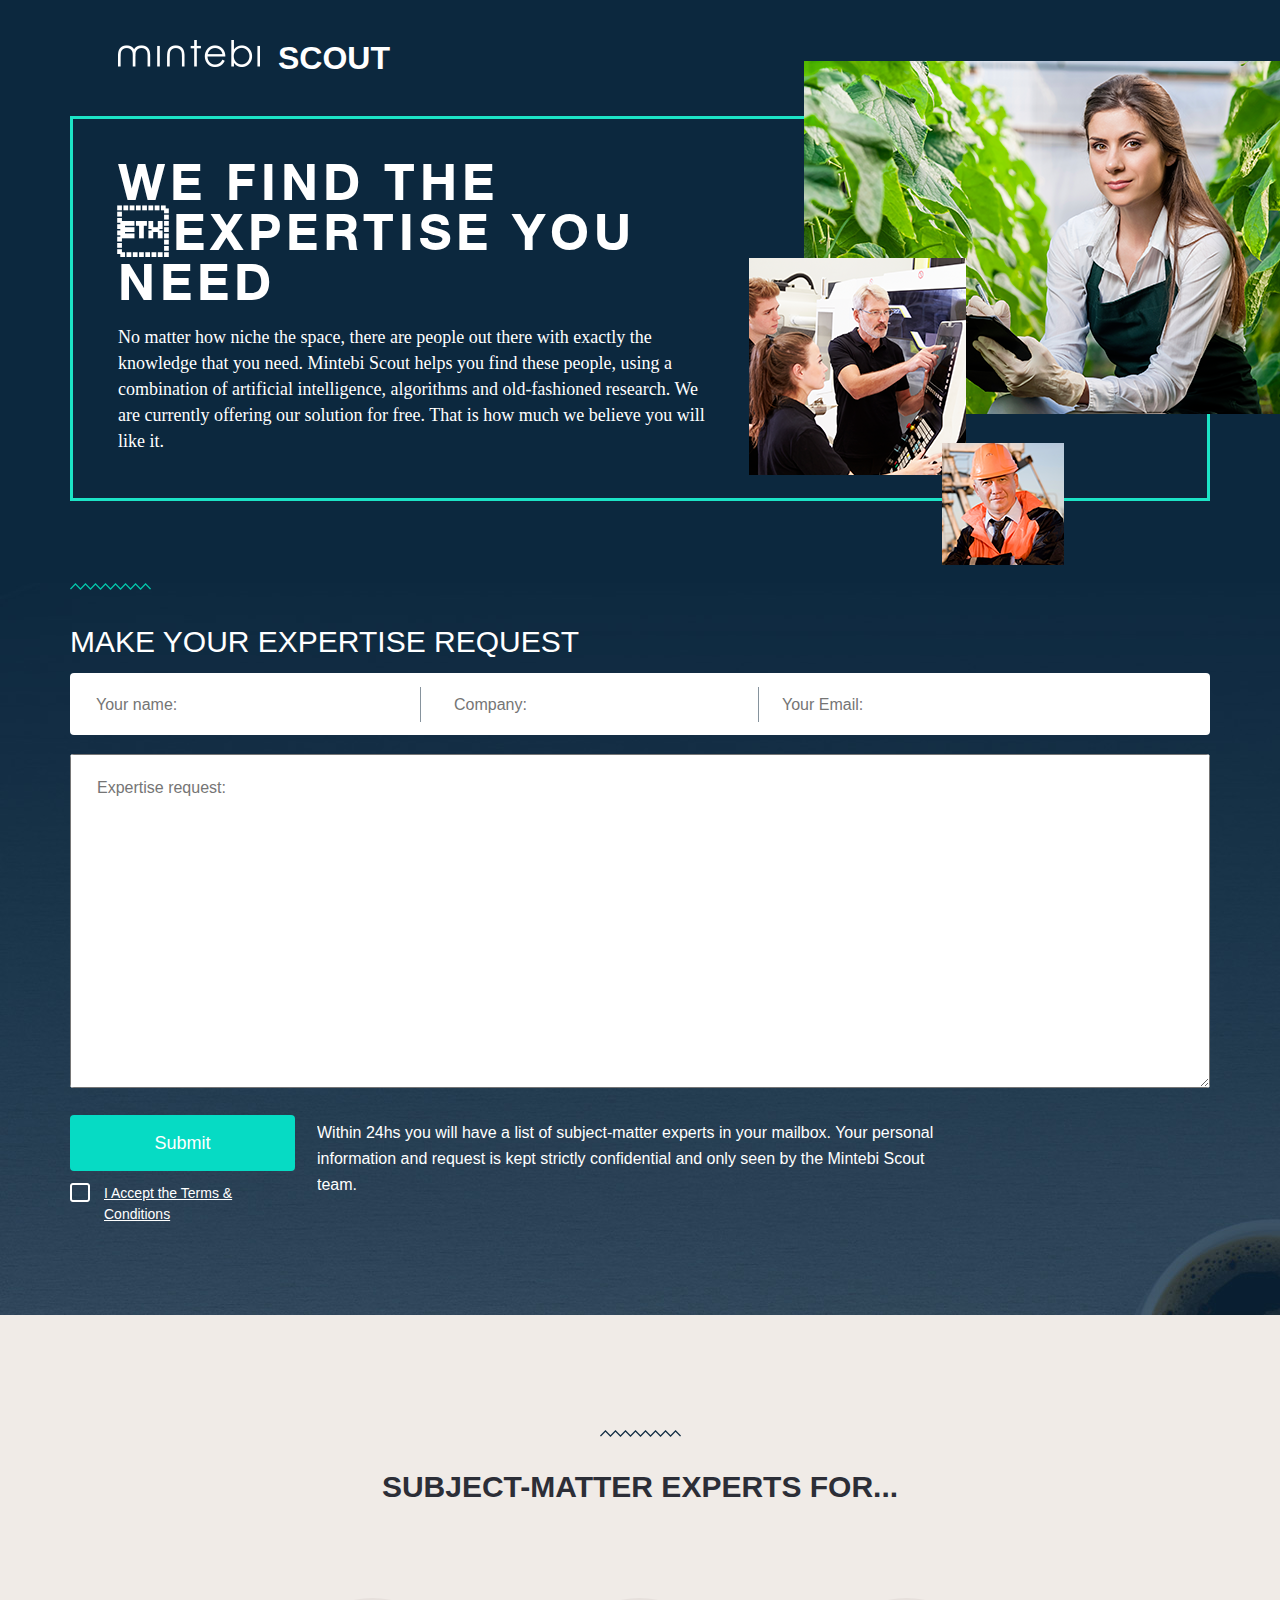
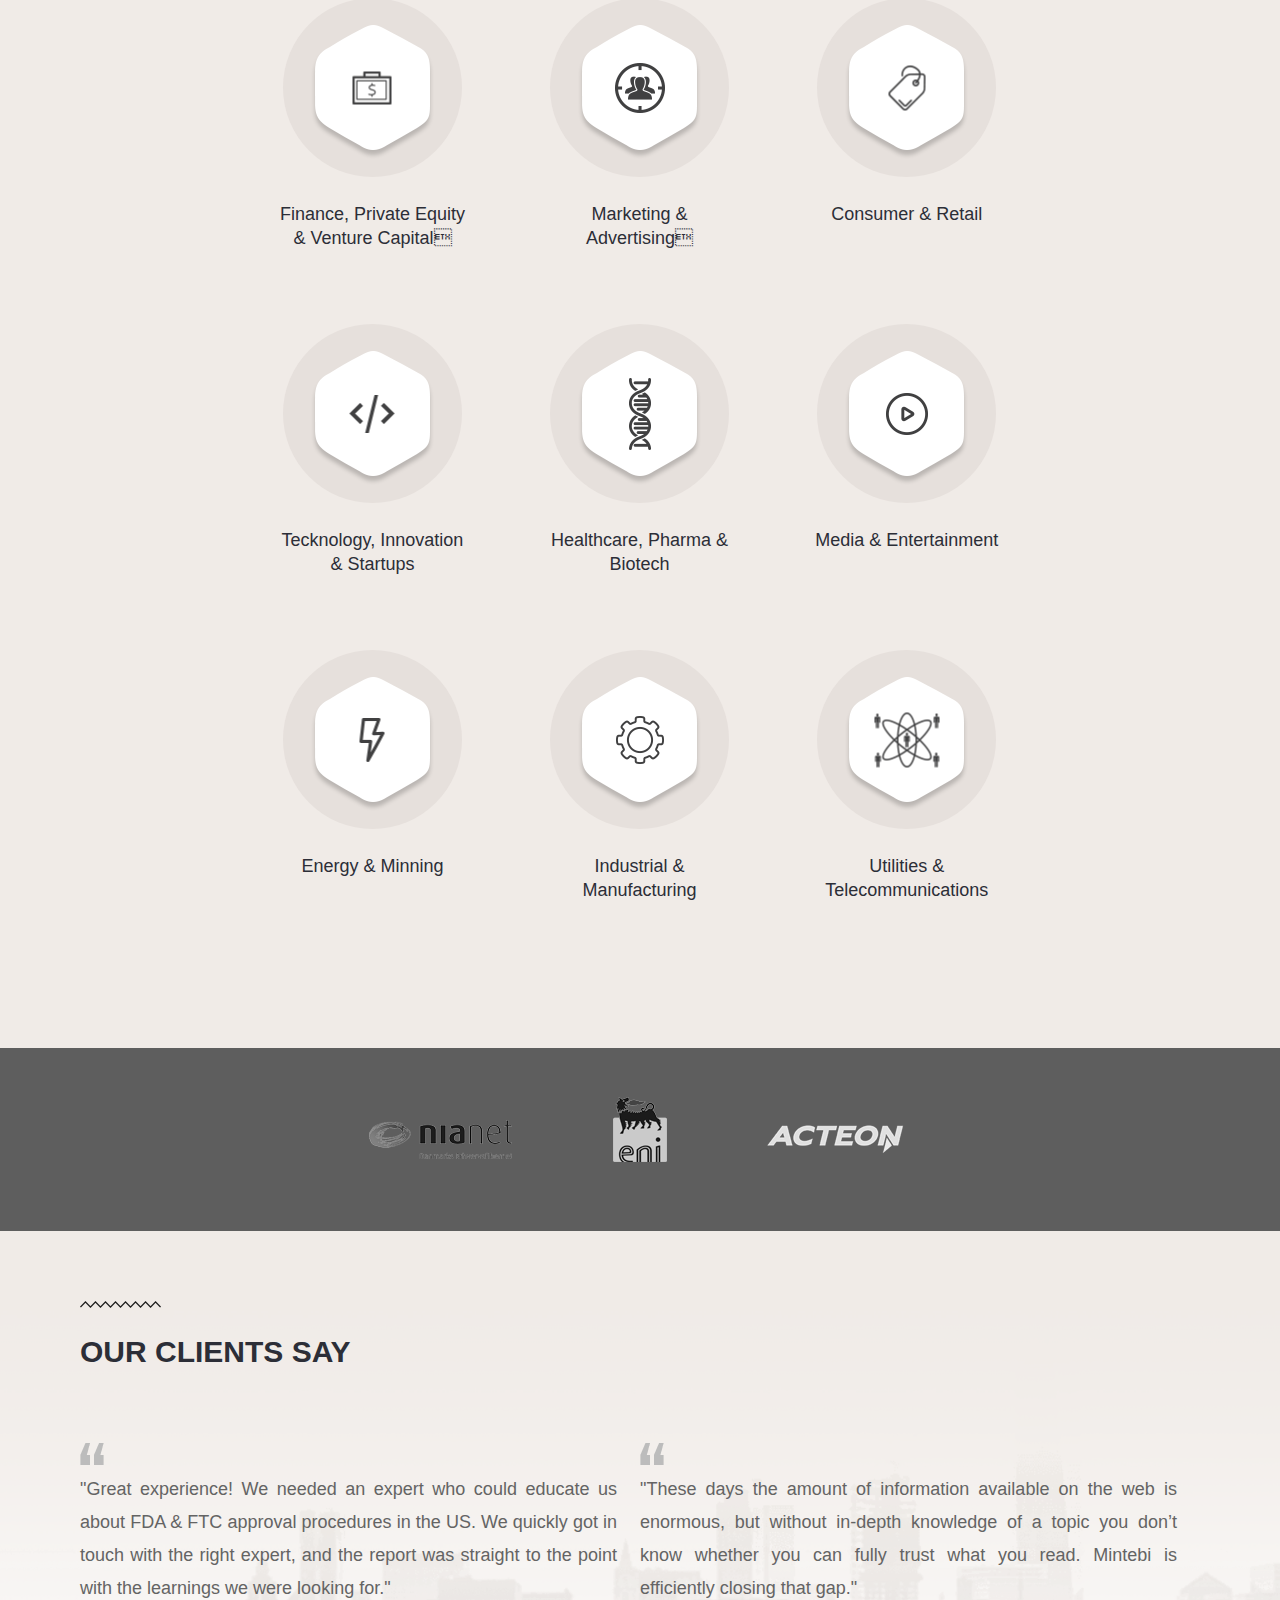
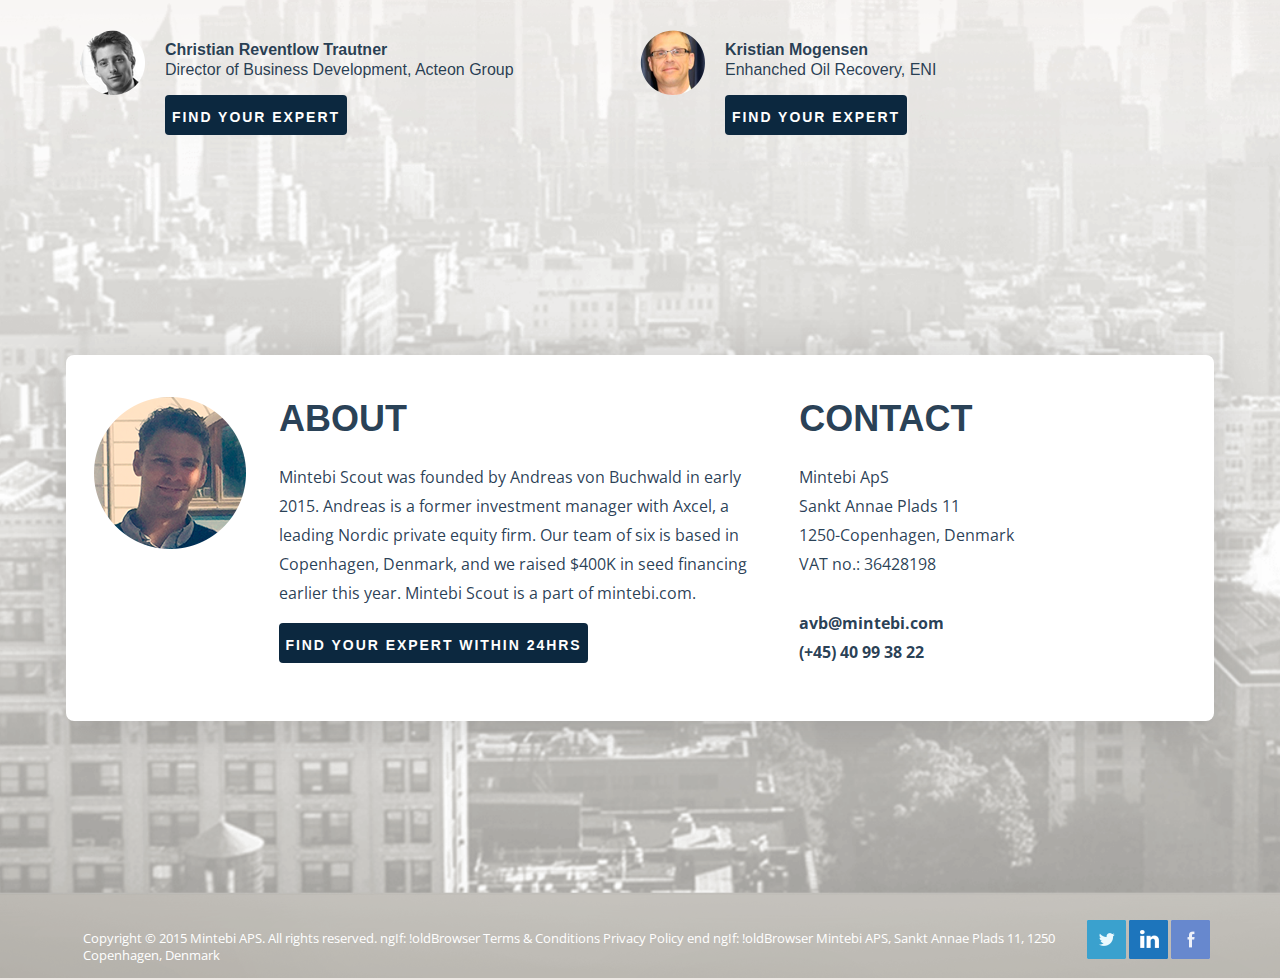
==== commit 3eb4c4a6: "fixes" ====
--- a/site/index.html
+++ b/site/index.html
@@ -166,7 +166,7 @@
 		<div class="down__in">
 			<div class="waves3"></div>
 			<h3>our Clients say</h3>
-			<div class="down__container">
+			<div class="down__container js-experts">
 				<!-- ARROW -->
 				<div class="arrow arrow-left"></div>
 				<div class="arrow arrow-right"></div>
@@ -223,9 +223,15 @@
 	</section>
 	<footer class="footer">
 		<div class="footer__in">
+			<div class="footer__socials">
+				<a href='#' class="socials__twitter"></a>
+				<a href='#' class="socials__in"></a> 
+				<a href='#' class="socials__facebook"></a>
+			</div>
 			<div class="footer__copy">
 				Copyright &copy; 2015 Mintebi APS. All rights reserved. ngIf: !oldBrowser Terms & Conditions Privacy Policy end ngIf: !oldBrowser Mintebi APS, Sankt Annae Plads 11, 1250 Copenhagen, Denmark
 			</div>
+			
 		</div>
 	</footer>
 </div>
--- a/site/css/screen.css
+++ b/site/css/screen.css
@@ -27,6 +27,46 @@
 .icon-sepa:before { content: ""; }
 
 .icon-skrill:before { content: ""; }
+
+.slick-slider { position: relative; display: block; -webkit-box-sizing: border-box; box-sizing: border-box; -moz-box-sizing: border-box; -webkit-touch-callout: none; -webkit-user-select: none; -moz-user-select: none; -ms-user-select: none; user-select: none; -ms-touch-action: pan-y; touch-action: pan-y; -webkit-tap-highlight-color: transparent; }
+
+.slick-list { position: relative; overflow: hidden; display: block; margin: 0; padding: 0; }
+.slick-list:focus { outline: none; }
+.slick-loading .slick-list { background: white slick-image-url("ajax-loader.gif") center center no-repeat; }
+.slick-list.dragging { cursor: pointer; cursor: hand; }
+
+.slick-slider .slick-list, .slick-track, .slick-slide, .slick-slide img { -webkit-transform: translate3d(0, 0, 0); -ms-transform: translate3d(0, 0, 0); transform: translate3d(0, 0, 0); }
+
+.slick-track { position: relative; left: 0; top: 0; display: block; zoom: 1; }
+.slick-track:before, .slick-track:after { content: ""; display: table; }
+.slick-track:after { clear: both; }
+.slick-loading .slick-track { visibility: hidden; }
+
+.slick-slide { float: left; height: 100%; min-height: 1px; display: none; }
+.slick-slide img { display: block; max-width: 100%; }
+.slick-slide.slick-loading img { display: none; }
+.slick-slide.dragging img { pointer-events: none; }
+.slick-initialized .slick-slide { display: block; }
+.slick-loading .slick-slide { visibility: hidden; }
+.slick-vertical .slick-slide { display: block; height: auto; border: 1px solid transparent; }
+
+.slick-prev, .slick-next { position: absolute; top: 50%; margin-top: -14px; font: 0/0 a; text-shadow: none; color: transparent; height: 50px; background: none; }
+.slick-prev:focus, .slick-next:focus { outline: none; }
+.slick-prev.slick-disabled, .slick-next.slick-disabled { opacity: 0.2; }
+.slick-prev:before, .slick-next:before { height: 50px; line-height: 50px; }
+
+.slick-prev { left: 0; }
+.slick-prev:before { content: "←"; display: inline-block; vertical-align: middle; font-size: 61px; color: #fff; }
+
+.slick-next { right: 0; }
+.slick-next:before { content: "→"; display: inline-block; vertical-align: middle; font-size: 61px; color: #fff; }
+
+.slick-dots { text-align: center; position: absolute; margin: 0; bottom: 0; left: 0; right: 0; }
+.slick-dots li { position: relative; display: inline-block; padding: 0 3px; }
+.slick-dots li.slick-active button { opacity: 0.3; -webkit-box-shadow: none; box-shadow: none; }
+.slick-dots li:before { display: none; }
+.slick-dots button { display: block; width: 6px; height: 6px; background: #fff; -webkit-box-shadow: 0 1px 5px rgba(0, 0, 0, 0.25); box-shadow: 0 1px 5px rgba(0, 0, 0, 0.25); cursor: pointer; font: 0/0 a; text-shadow: none; color: transparent; -webkit-border-radius: 50%; border-radius: 50%; }
+.slick-dots button:hover { -webkit-box-shadow: none; box-shadow: none; }
 
 html { font-size: 62.5%; }
 
@@ -43,15 +83,15 @@
 .ico { display: inline-block; vertical-align: middle; }
 .ico-utilites { background-image: url("../img/icons.png"); width: 65px; height: 55px; background-position: -358px -495px; }
 .ico-technology { background-image: url("../img/icons.png"); width: 45px; height: 38px; background-position: -625px -495px; }
-.ico-media { background-image: url("../img/icons.png"); width: 42px; height: 42px; background-position: -533px -495px; }
+.ico-media { background-image: url("../img/icons.png"); width: 42px; height: 42px; background-position: -579px -495px; }
 .ico-marketing { background-image: url("../img/icons.png"); width: 50px; height: 50px; background-position: -427px -495px; }
 .ico-industrial { background-image: url("../img/icons.png"); width: 48px; height: 48px; background-position: -481px -495px; }
 .ico-helthcare { background-image: url("../img/icons.png"); width: 22px; height: 72px; background-position: 0px -657px; }
 .ico-finance { background-image: url("../img/icons.png"); width: 39px; height: 33px; background-position: -674px -495px; }
 .ico-energy { background-image: url("../img/icons.png"); width: 25px; height: 44px; background-position: -41px -608px; }
 .ico-consumer { background-image: url("../img/icons.png"); width: 37px; height: 45px; background-position: 0px -608px; }
-.ico-expert1 { background-image: url("../img/icons.png"); width: 65px; height: 65px; background-position: -156px -495px; }
-.ico-expert2 { background-image: url("../img/icons.png"); width: 65px; height: 65px; background-position: -225px -495px; }
+.ico-expert1 { background-image: url("../img/icons.png"); width: 65px; height: 65px; background-position: -225px -495px; }
+.ico-expert2 { background-image: url("../img/icons.png"); width: 65px; height: 65px; background-position: -156px -495px; }
 
 @font-face { font-family: helvetica-bold; src: url("fonts/helveticaneuecyr-bold.eot"); src: url("fonts/helveticaneuecyr-bold.eot?#iefix") format("embedded-opentype"), url("fonts/helveticaneuecyr-bold.woff2") format("woff2"), url("fonts/helveticaneuecyr-bold.woff") format("woff"), url("fonts/helveticaneuecyr-bold.ttf") format("truetype"); font-weight: normal; font-style: normal; }
 .btn { -webkit-border-radius: 4px; border-radius: 4px; height: 40px; position: relative; }
@@ -66,7 +106,7 @@
 .header .logo { font-size: 0; display: inline-block; background-image: url("../img/icons.png"); width: 142px; height: 27px; background-position: -303px -452px; margin: 40px 0 49px 48px; }
 .header .logo span { color: white; font-family: "Myriad Pro", sans-serif; font-size: 32px; font-weight: 700; line-height: 33px; text-transform: uppercase; display: inline-block; padding-top: 2px; padding-left: 160px; }
 .header__bl { padding: 40px 500px 40px 45px; border: 3px solid #1ce4c6; position: relative; min-height: 385px; }
-.header__bl:before { position: absolute; background: url(../img/header-bg.png) no-repeat; content: " "; display: block; width: 1154px; height: 528px; z-index: 0; top: -91px; left: 92px; }
+.header__bl:before { position: absolute; content: " "; display: block; width: 1154px; height: 528px; z-index: 0; top: -91px; left: 92px; display: none; }
 .header__bl .text { color: #fff; }
 .header__bl .text h1 { color: white; font-family: helvetica-bold, sans-serif; font-size: 50px; font-weight: 700; letter-spacing: 0.1em; line-height: 50px; text-transform: uppercase; margin-bottom: 15px; }
 .header__bl .text p { color: white; font-family: "Myriad Pro"; font-size: 18px; font-weight: 400; line-height: 26px; }
@@ -75,16 +115,16 @@
 .header__bl .picture__sm { position: absolute; top: 382px; left: 138px; background: url(../img/pic-sm.png) no-repeat; display: block; width: 122px; height: 122px; background-repeat: no-repeat; background-size: cover; background-position: 50% 50%; }
 
 .sform { background: #0C283E url(../img/form-bg.jpg) no-repeat; min-height: 732px; background-repeat: no-repeat; background-size: cover; background-position: 50% 50%; }
-.sform .waves { background-image: url("../img/icons.png"); width: 81px; height: 7px; background-position: -534px -452px; margin-bottom: 30px; }
+.sform .waves { background-image: url("../img/icons.png"); width: 81px; height: 7px; background-position: -449px -452px; margin-bottom: 30px; }
 .sform h2 { margin-bottom: 10px; }
 .sform__top { background-color: #FFF; -webkit-border-radius: 4px; border-radius: 4px; min-height: 62px; overflow: hidden; margin-bottom: 19px; font-size: 0; padding-top: 14px; }
 .sform__top label { background-color: #000; display: inline-block; vertical-align: middle; position: relative; }
-.sform__top input { color: #848484; font-family: "Myriad Pro", sans-serif; font-size: 16px; font-weight: 400; }
+.sform__top input { color: #848484; font-family: "Myriad Pro", sans-serif; font-size: 16px; font-weight: 400; line-height: normal; }
 .sform__top .input-name { width: 351px; height: 35px; padding: 0px 26px; border-right: 1px solid #86939d; }
 .sform__top .input-company { width: 338px; height: 35px; padding: 0 33px; border-right: 1px solid #86939d; }
 .sform__top .input-mail { width: 420px; height: 35px; padding: 0 23px; }
 .sform__field { background-color: #FFF; -webkit-border-radius: 4px; border-radius: 4px; height: 334px; overflow: hidden; margin-bottom: 27px; }
-.sform__field textarea { width: 100%; height: 100%; min-height: 100%; color: #848484; font-family: "Myriad Pro", sans-serif; font-size: 16px; font-weight: 400; padding: 32px 24px; }
+.sform__field textarea { width: 100%; height: 100%; min-height: 100%; color: #848484; font-family: "Myriad Pro", sans-serif; font-size: 16px; font-weight: 400; padding: 24px 26px; }
 .sform__bottom { position: relative; *zoom: 1; }
 .sform__bottom:after { content: " "; display: table; clear: both; }
 .sform__bottom .col { float: left; display: inline-block; }
@@ -100,7 +140,7 @@
 .sform__bottom input[type="checkbox"]:checked + span:before { background: url(../img/checked.png) no-repeat; background-repeat: no-repeat; background-size: cover; background-position: 50% 50%; }
 
 .items { min-height: 1333px; position: relative; overflow: hidden; background-color: #f0ebe7; }
-.items .waves2 { display: block; background-image: url("../img/icons.png"); width: 81px; height: 7px; background-position: -449px -452px; margin: 115px auto 28px; }
+.items .waves2 { display: block; background-image: url("../img/icons.png"); width: 81px; height: 7px; background-position: -619px -452px; margin: 115px auto 28px; }
 .items h3 { margin-bottom: 90px; }
 .items__wrap { font-size: 0; margin: 0 -2.5%; }
 .items__col { display: inline-block; vertical-align: top; width: 33.3%; padding: 0 5%; }
@@ -116,21 +156,23 @@
 .logos__in { max-width: 764px; width: 100%; margin: auto; padding: 59px 0; }
 .logos .col { display: inline-block; vertical-align: middle; width: 33.3%; text-align: center; font-size: 0; }
 .logos .col:before { content: ""; display: inline-block; vertical-align: middle; width: 0; height: 100%; }
-.logos .col > img { display: inline-block; vertical-align: middle; }
+.logos .col > img { display: inline-block; vertical-align: middle; max-width: 100%; display: block; width: 100%; }
 .logos .col-1 { text-align: right; }
-.logos .col-2 { text-align: center; }
+.logos .col-2 { text-align: center; position: relative; top: -10px; }
+.logos .col-2 .brand img { display: inline-block; }
 .logos .col-3 { text-align: left; }
 .logos .brand { filter: url("data:image/svg+xml;utf8,<svg xmlns='http://www.w3.org/2000/svg'><filter id='grayscale'><feColorMatrix type='matrix' values='0.3333 0.3333 0.3333 0 0 0.3333 0.3333 0.3333 0 0 0.3333 0.3333 0.3333 0 0 0 0 0 1 0'/></filter></svg>#grayscale"); filter: gray; -webkit-filter: grayscale(100%); filter: progid:DXImageTransform.Microsoft.BasicImage(grayScale=1); -ms-filter: "progid:DXImageTransform.Microsoft.BasicImage(grayScale=1)"; cursor: pointer; }
 .logos .brand:hover { -webkit-filter: none; filter: none; }
 
 .down { min-height: 993px; background: #f0ebe7 url(../img/bottom-bg.png) no-repeat; border-top: 1px solid transparent; background-repeat: no-repeat; background-size: cover; background-position: 50% 50%; }
-.down__in { padding: 0 10px 173px; }
+.down__in { padding: 0 10px 173px; padding-bottom: 173px !important; }
 .down h3 { text-align: left; }
-.down .waves3 { margin: 69px 0 22px; background-image: url("../img/icons.png"); width: 81px; height: 7px; background-position: -619px -452px; position: relative; }
+.down .waves3 { margin: 69px 0 22px; background-image: url("../img/icons.png"); width: 81px; height: 7px; background-position: -534px -452px; position: relative; }
 .down__container { font-size: 0; margin-top: 70px; position: relative; }
-.down .arrow { display: none; }
-.down .arrow-left { position: absolute; margin: auto; left: 0; top: 0; bottom: 0; background-image: url("../img/icons.png"); width: 26px; height: 40px; background-position: -186px -564px; }
-.down .arrow-right { position: absolute; margin: auto; right: 0; top: 0; bottom: 0; background-image: url("../img/icons.png"); width: 26px; height: 40px; background-position: -156px -564px; }
+.down .arrow { display: none; opacity: 0.4; position: absolute; top: 80px; }
+.down .arrow:hover { opacity: 1; }
+.down .arrow-left { left: 0; background-image: url("../img/icons.png"); width: 26px; height: 40px; background-position: -100px -608px; z-index: 200; }
+.down .arrow-right { position: absolute; right: 0; background-image: url("../img/icons.png"); width: 26px; height: 40px; background-position: -70px -608px; z-index: 200; }
 .down__col { display: inline-block; vertical-align: top; width: 50%; padding-right: 23px; position: relative; }
 .down__text { color: #646464; font-family: "Myriad Pro", sans-serif; font-size: 18px; font-weight: 400; line-height: 33px; padding: 30px 0 25px; position: relative; text-align: justify; -ms-word-break: break-all; word-break: break-all; word-break: break-word; -webkit-hyphens: auto; -moz-hyphens: auto; -ms-hyphens: auto; hyphens: auto; }
 .down__text:before { content: " "; display: block; position: absolute; top: 0; left: 0; background-image: url("../img/icons.png"); width: 24px; height: 22px; background-position: -717px -495px; }
@@ -155,8 +197,13 @@
 .about a.is-mod { margin-top: 30px; }
 
 .footer { min-height: 86px; color: white; font-family: "Open Sans", sans-serif; font-size: 13px; font-weight: 400; background: url(../img/footer-bg.png) no-repeat; background-repeat: no-repeat; background-size: cover; background-position: 50% 50%; }
+.footer__socials { float: right; white-space: nowrap; padding-top: 26px; margin-left: 30px; margin-right: 10px; }
+.footer__socials a { display: inline-block; }
+.footer__socials .socials__twitter { background-image: url("../img/icons.png"); width: 39px; height: 39px; background-position: -242px -564px; }
+.footer__socials .socials__in { background-image: url("../img/icons.png"); width: 39px; height: 39px; background-position: -199px -564px; }
+.footer__socials .socials__facebook { background-image: url("../img/icons.png"); width: 39px; height: 39px; background-position: -156px -564px; }
 .footer__in { margin: auto; max-width: 1160px; }
-.footer__copy { padding-top: 36px; }
+.footer__copy { padding-top: 36px; overflow: hidden; padding-bottom: 15px; margin-left: 23px; line-height: 1.3; }
 @media only screen and (min-device-width: 320px) and (max-device-width: 480px){
  *{ -webkit-text-size-adjust: none; } }
 @media only screen and (max-width: 1210px){
@@ -199,7 +246,7 @@
  .down h3{ text-align: center; }
  .down .waves3{ margin: 69px auto 22px; } }
 @media only screen and (max-width: 885px){
- .down__text{ min-height: 14em; padding-bottom: 0; } }
+ .down__text{ min-height: 14em; padding-bottom: 0; font-size: 16px; } }
 @media only screen and (max-width: 800px){
  .about__col.col1{ width: 55%; }
  .about__col.col2{ width: 45%; } }
@@ -215,70 +262,75 @@
  .header__bl .picture__sm{ display: none; }
  .sform__top{ background-color: transparent; -webkit-border-radius: 0; border-radius: 0; margin-bottom: 0; }
  .sform__top label{ width: 100%; display: block; background-color: #FFF; -webkit-border-radius: 4px; border-radius: 4px; overflow: hidden; margin-bottom: 19px; }
- .sform__top .input-name{ height: 81px; font-size: 28px; }
- .sform__top .input-company{ height: 81px; font-size: 28px; }
- .sform__top .input-mail{ height: 81px; font-size: 28px; }
- .sform__field textarea{ font-size: 28px; }
- .sform__bottom{ padding-bottom: 104px; }
- .sform__bottom .btn{ font-size: 33px; line-height: 64px; height: 64px; margin-bottom: 28px; }
- .sform__bottom p{ font-size: 24px; text-align: justify; max-width: none; text-align: justify; padding-top: 0; padding-bottom: 7px; }
- .sform__bottom label{ width: 100%; height: 33px; line-height: 35px; }
- .sform__bottom label span{ font-size: 27px; padding-left: 51px; }
- .sform__bottom label span:before{ width: 33px; height: 33px; }
- .sform__bottom input[type="checkbox"]:checked + span:before{ width: 33px; height: 33px; } }
+ .sform__top .input-name{ height: 50px; font-size: 16px; padding-left: 26px; }
+ .sform__top .input-company{ height: 50px; font-size: 16px; padding-left: 26px; }
+ .sform__top .input-mail{ height: 50px; font-size: 16px; }
+ .sform__field textarea{ font-size: 16px; }
+ .sform__bottom{ padding-bottom: 40px; }
+ .sform__bottom .btn{ font-size: 18px; height: 40px; line-height: 40px; }
+ .sform__bottom p{ font-size: 14px; text-align: left; max-width: none; padding-top: 0; padding-bottom: 7px; }
+ .sform__bottom label{ margin-top: 6px; }
+ .items .waves2{ margin-top: 45px; margin-bottom: 10px; }
+ .items h3{ font-size: 20px; margin-bottom: 40px; } }
+@media only screen and (max-width: 750px){
+ .sform{ min-height: 0; }
+ .sform__field{ height: 200px; } }
 @media only screen and (max-width: 730px){
+ .down__container{ margin-bottom: 40px; margin-top: 30px; }
  .down .arrow{ display: block; }
- .down__col{ display: block; margin: 0 auto 20px; padding: 0; width: 80%; }
+ .down__col{ display: block; margin: 0 auto 20px; margin: 0; padding: 0; width: 80%; width: auto; }
  .down__col.col-2{ padding: 0; }
- .down__text{ min-height: 10em; }
+ .down__text{ min-height: 11em; margin-bottom: 10px; margin-left: 40px; margin-right: 40px; font-size: 14px; line-height: 1.5; }
  .down .expert{ margin-bottom: 0; } }
 @media only screen and (max-width: 720px){
+ .down__in{ padding-bottom: 60px !important; }
  .about{ display: -webkit-box; display: -webkit-flex; display: -ms-flexbox; display: flex; -webkit-box-orient: vertical; -webkit-box-direction: reverse; -webkit-flex-direction: column-reverse; -ms-flex-direction: column-reverse; flex-direction: column-reverse; }
  .about__col{ display: block; margin: auto; }
  .about__col.col1{ width: 80%; }
  .about__col.col2{ width: 80%; margin-bottom: 50px; padding-left: 0; }
  .about .btn{ font-size: 20px; width: 384px; height: 56px; line-height: 60px; }
- .about p, .about a{ font-size: 24px; line-height: 1.5; } }
+ .about p, .about a{ font-size: 16px; line-height: 1.5; } }
 @media only screen and (max-width: 640px){
  .header{ padding-bottom: 50px; }
  .header__bl .text h1{ max-width: 470px; font-size: 50px; font-weight: 700; }
- .header__bl .text p{ font-size: 28px; line-height: 1.3; }
- .down__text{ min-height: 11em; margin-bottom: 10px; } }
+ .header__bl .text p{ font-size: 28px; line-height: 1.3; } }
 @media only screen and (max-width: 600px){
  .header__bl .text h1{ padding-top: 20px; }
  .header__bl .picture{ width: 170px; height: 150px; }
  .header__bl .picture__med{ width: 90px; height: 90px; left: -30px; }
  .about__col.col1{ width: 100%; }
  .about__col.col2{ width: 100%; }
- .about p{ text-align: justify; } }
+ .about h4{ font-size: 24px; }
+ .footer__copy{ padding-top: 25px; } }
 @media only screen and (max-width: 550px){
  .header__bl .text h1{ padding-top: 0; }
- .header__bl .picture{ display: none; } }
+ .header__bl .picture{ -webkit-transform: scale(0.8); -ms-transform: scale(0.8); transform: scale(0.8); -webkit-transform-origin: 100% 0; -ms-transform-origin: 100% 0; transform-origin: 100% 0; } }
 @media only screen and (max-width: 540px){
- .about .btn{ width: auto; padding: 10px 15px; line-height: 1.2; height: auto; font-size: 20px; } }
+ .about .btn{ width: auto; padding: 10px 15px; line-height: 1.2; height: auto; font-size: 16px; } }
 @media only screen and (max-width: 520px){
- .header__bl .text h1{ font-size: 26px; line-height: 1.6; }
+ .header__bl .text h1{ font-size: 26px; line-height: 1.3; }
  .header__bl .text p{ font-size: 23px; } }
 @media only screen and (max-width: 500px){
- .sform h2{ font-size: 24px; }
- .sform__top .input-name{ height: 50px; font-size: 19px; }
- .sform__top .input-company{ height: 50px; font-size: 19px; }
- .sform__top .input-mail{ height: 50px; font-size: 19px; }
- .sform__field textarea{ font-size: 19px; }
- .sform__bottom .btn{ font-size: 26px; }
- .sform__bottom p{ font-size: 19px; }
- .sform__bottom label span{ font-size: 19px; }
- .items__col{ width: 100%; }
- .logos .col{ width: 100%; margin: 30px 0; }
- .logos .col-1{ text-align: center; }
- .logos .col-3{ text-align: center; } }
+ .sform .waves{ margin-bottom: 6px; }
+ .sform h2{ font-size: 24px; margin-bottom: -10px; }
+ .sform__field{ height: 100px; }
+ .sform__bottom p{ font-size: 14px; }
+ .items{ min-height: 0; }
+ .items .item{ height: 130px; width: 130px; margin-bottom: 12px; }
+ .items .item__bl:before{ -webkit-transform: scale(0.7); -ms-transform: scale(0.7); transform: scale(0.7); }
+ .items__name{ font-size: 14px; margin-bottom: 40px; min-height: auto; }
+ .logos{ min-height: 0; }
+ .logos__in{ padding: 30px 0; }
+ .logos .col-1{ text-align: center; padding-left: 10px; }
+ .logos .col-3{ text-align: center; padding-right: 10px; }
+ .logos .brand img{ display: block; max-width: 80%; margin: 0 auto; }
+ .down h3{ font-size: 24px; }
+ .down .waves3{ margin: 40px auto 10px auto; } }
+@media only screen and (max-width: 485px){
+ .header .logo{ margin-left: 0px; -webkit-transform: scale(0.7); -ms-transform: scale(0.7); transform: scale(0.7); -webkit-transform-origin: 0 50%; -ms-transform-origin: 0 50%; transform-origin: 0 50%; } }
 @media only screen and (max-width: 420px){
- .header .logo{ margin-left: 0px; }
  .header__bl{ padding-left: 20px; padding-right: 20px; }
- .header__bl .text p{ font-size: 19px; }
- .down .expert .ico{ float: none; margin: auto; display: block; }
- .down .expert .wrp{ padding: 15px 0 0; }
- .down .expert .btn{ margin: auto; display: block; } }
+ .header__bl .text p{ font-size: 19px; } }
 
 
 
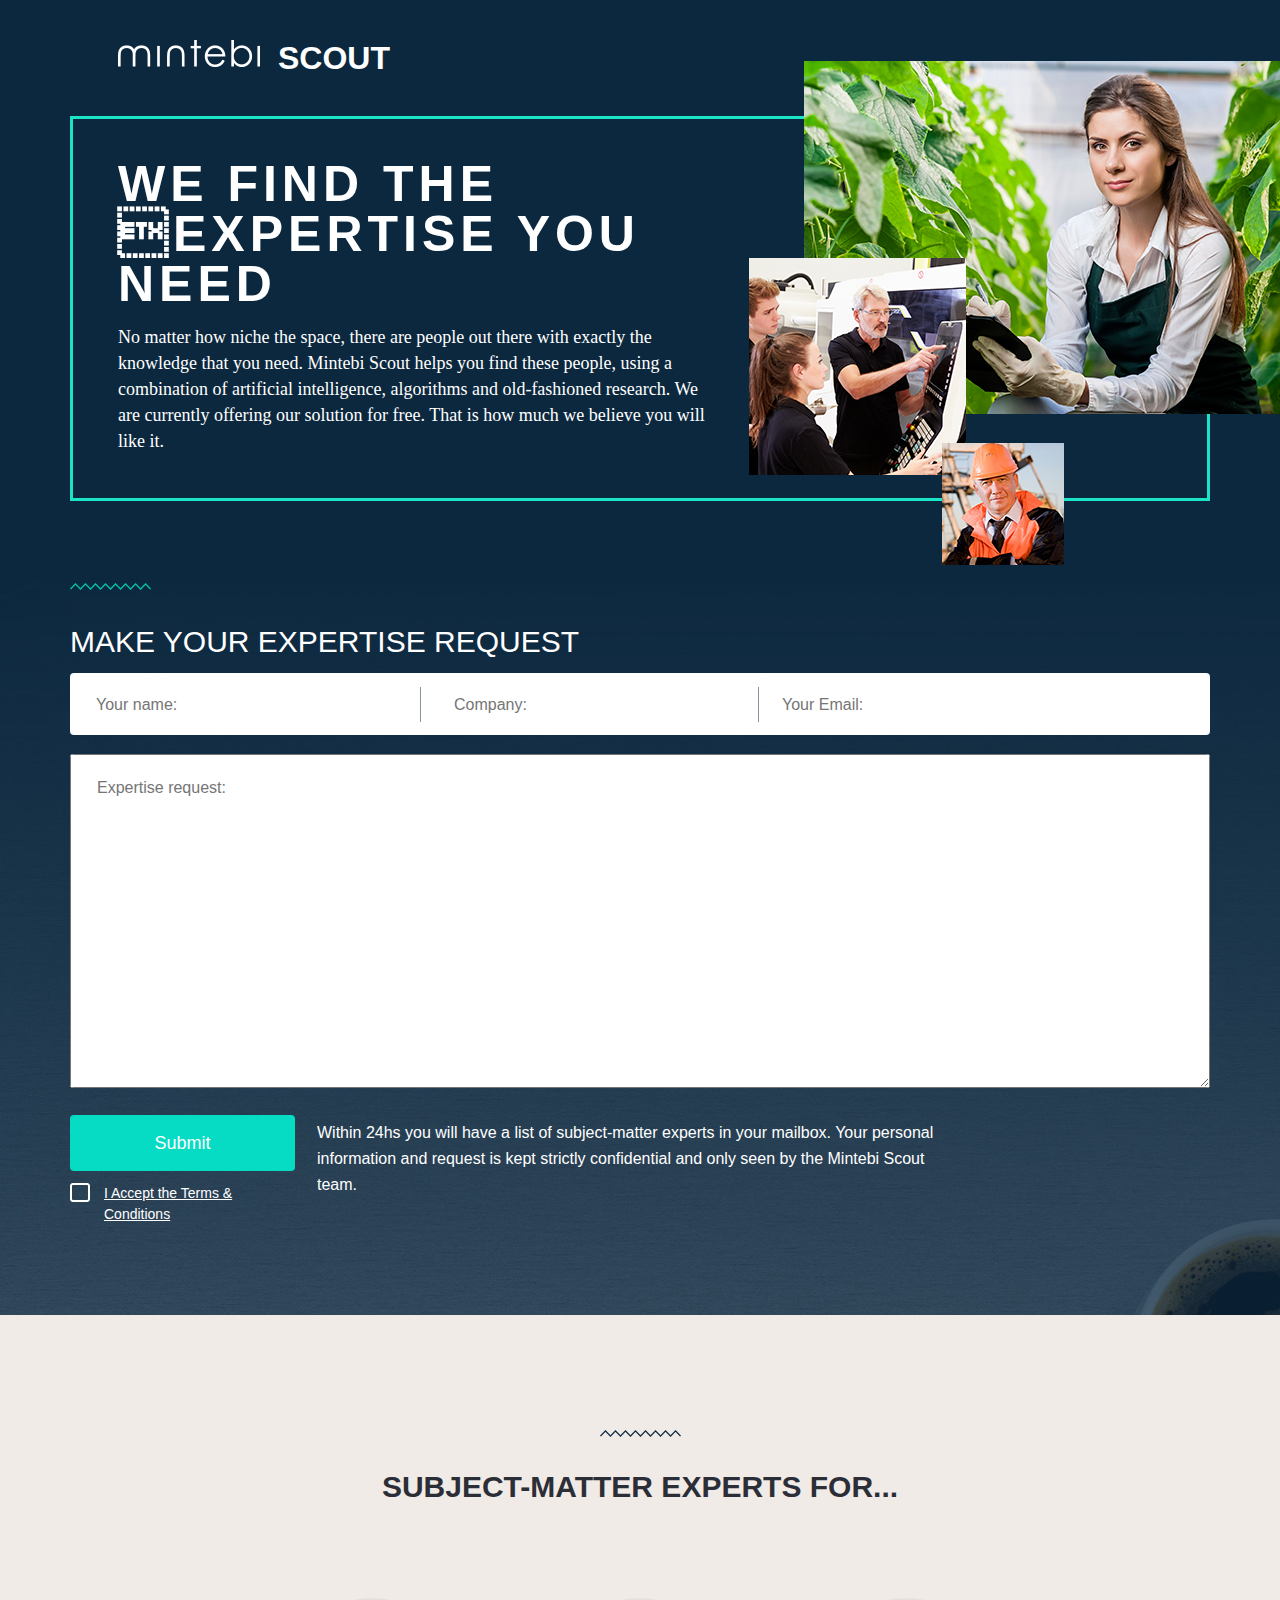
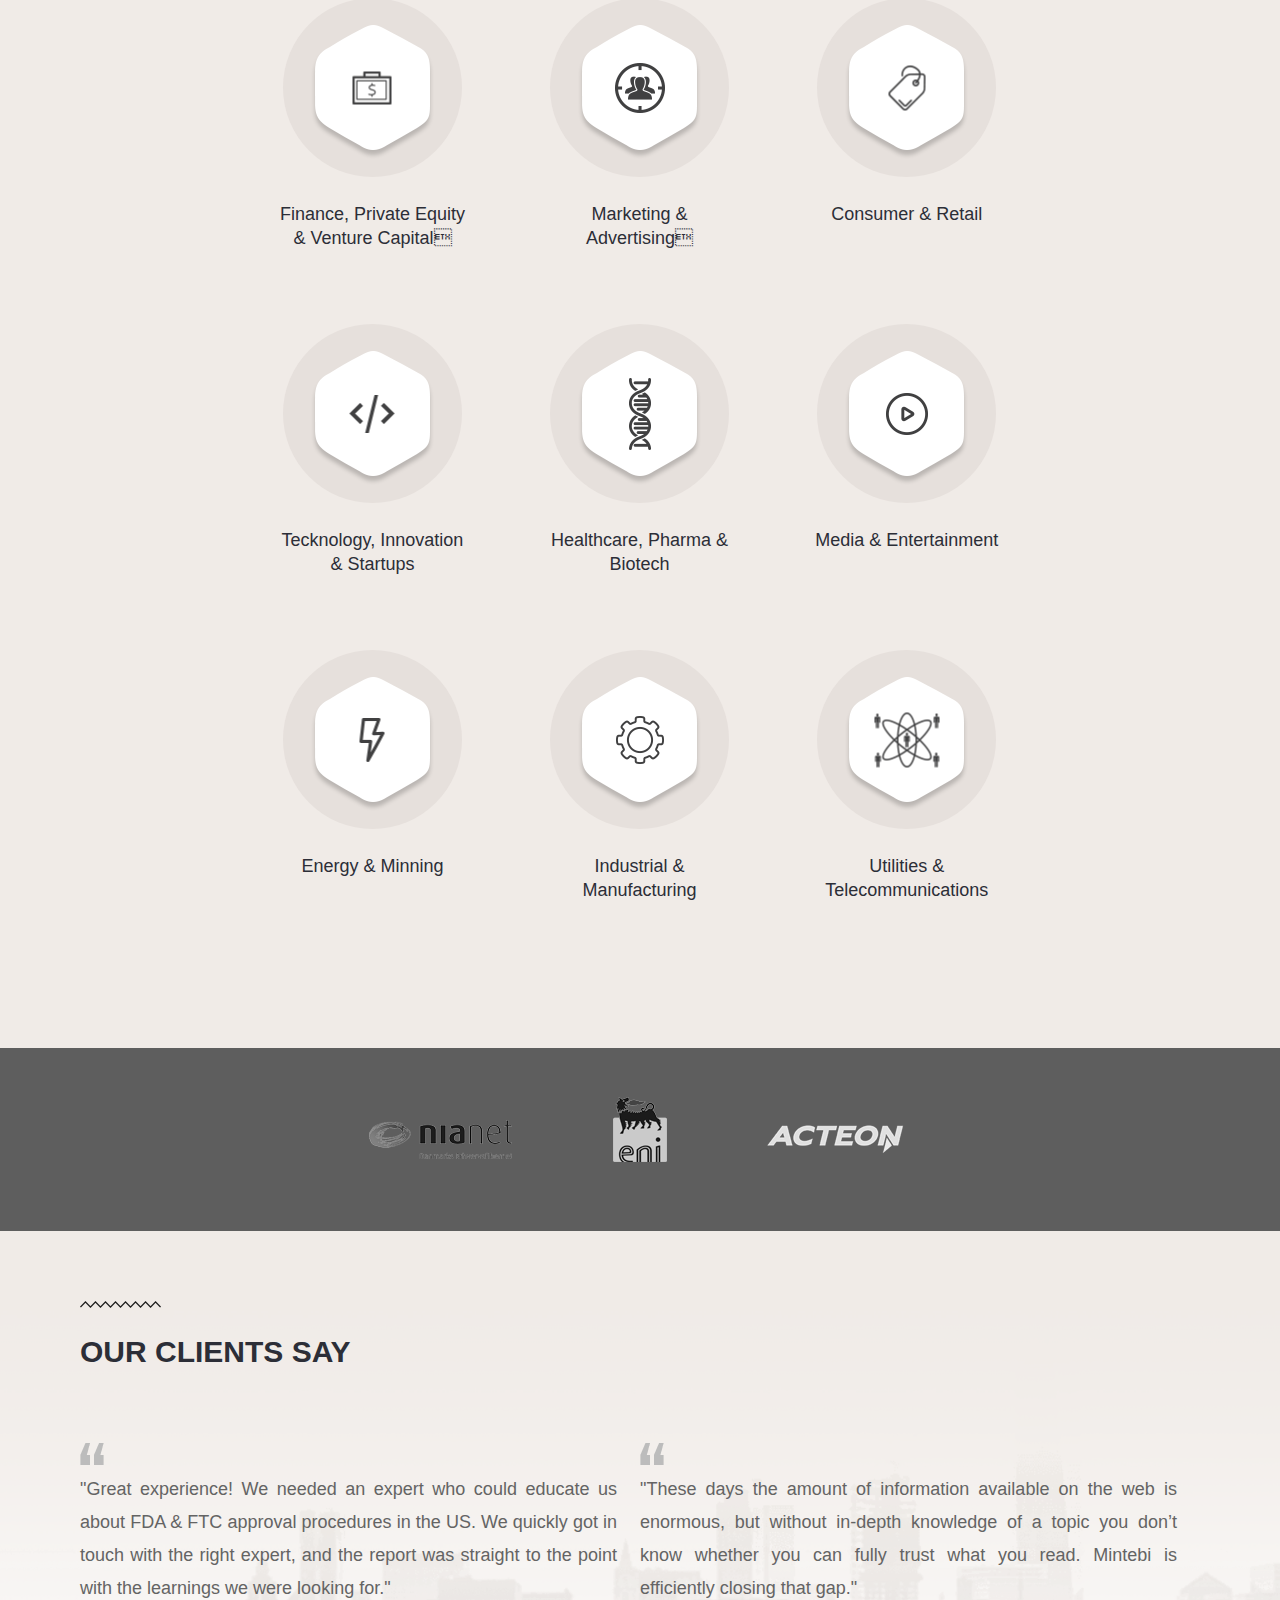
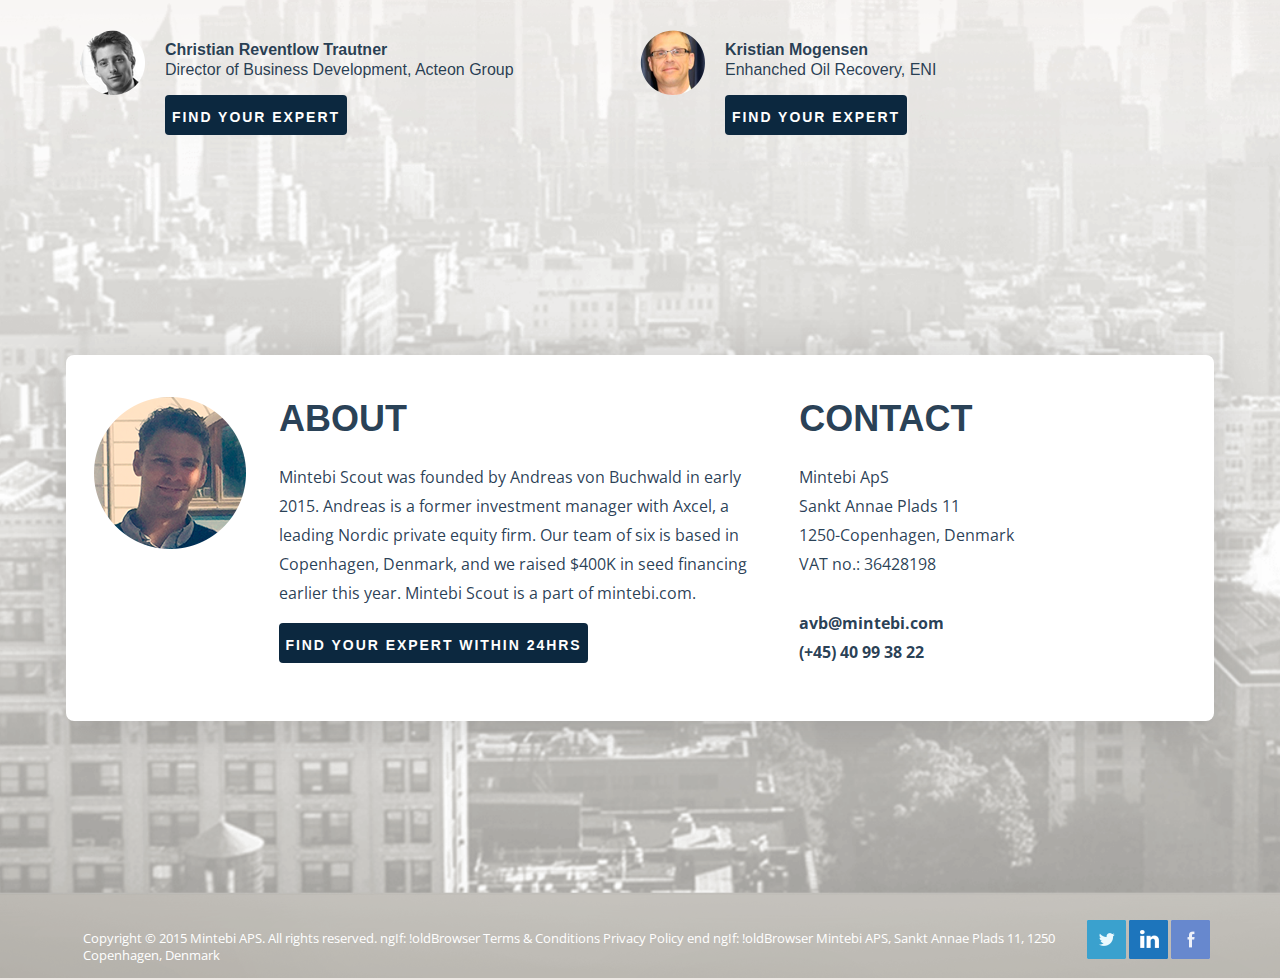
==== commit 3eeb01b1: "email validation" ====
--- a/site/index.html
+++ b/site/index.html
@@ -12,7 +12,9 @@
 	<link rel="stylesheet" media="all" href="css/screen.css" >
 	<link href='https://fonts.googleapis.com/css?family=Open+Sans:400,800,700italic,700,600italic,400italic,600,300italic,300,800italic' rel='stylesheet' type='text/css'>
 	<!--[if IE]><script src="js/html5shiv.js"></script><![endif]-->
-	<script src="js/app.js"></script>
+	<script src="js/app.js" type="text/javascript"></script>
+	<script>
+	alert('a');</script>
 </head>
 <body>
 <!-- BEGIN  out-->
@@ -37,21 +39,21 @@
 		</div>
 	</header>
 	<section class="sform">
-		<div class="sform__in">
+		<form class="sform__in js-form" action="/" method="POST">
 			<div class="waves"></div>
 			<h2>Make your expertise request</h2>
 			<form action="" method="POST">
 				<div class="sform__top">
 					<label><input type="text" class="input-name" placeholder="Your name:"></label>
 					<label><input type="text" class="input-company" placeholder="Company:"></label>
-					<label><input type="email" class="input-mail" placeholder="Your Email:"></label>
+					<label><input type="text" class="input-mail" placeholder="Your Email:"></label>
 				</div>
 				<div class="sform__field">
-					<textarea placeholder="Expertise request:"></textarea>
+					<textarea class="input-request" placeholder="Expertise request:"></textarea>
 				</div>
 				<div class="sform__bottom">
 					<div class="col col1">
-						<button type="button" class="btn is-aqua">Submit</button>
+						<button type="submit" class="js-submit btn is-aqua">Submit</button>
 						<label><input type="checkbox"><span>I Accept the Terms & Conditions</span></label>
 					</div>
 					<div class="col col2">
@@ -59,7 +61,7 @@
 					</div>
 				</div>
 			</form>
-		</div>
+		</form>
 	</section>
 	<section class="items">
 		<div class="items__in">
--- a/site/css/screen.css
+++ b/site/css/screen.css
@@ -93,7 +93,6 @@
 .ico-expert1 { background-image: url("../img/icons.png"); width: 65px; height: 65px; background-position: -225px -495px; }
 .ico-expert2 { background-image: url("../img/icons.png"); width: 65px; height: 65px; background-position: -156px -495px; }
 
-@font-face { font-family: helvetica-bold; src: url("fonts/helveticaneuecyr-bold.eot"); src: url("fonts/helveticaneuecyr-bold.eot?#iefix") format("embedded-opentype"), url("fonts/helveticaneuecyr-bold.woff2") format("woff2"), url("fonts/helveticaneuecyr-bold.woff") format("woff"), url("fonts/helveticaneuecyr-bold.ttf") format("truetype"); font-weight: normal; font-style: normal; }
 .btn { -webkit-border-radius: 4px; border-radius: 4px; height: 40px; position: relative; }
 .btn:active { top: 1px; }
 .btn.is-aqua { background-color: #06dbc4; }
@@ -108,7 +107,7 @@
 .header__bl { padding: 40px 500px 40px 45px; border: 3px solid #1ce4c6; position: relative; min-height: 385px; }
 .header__bl:before { position: absolute; content: " "; display: block; width: 1154px; height: 528px; z-index: 0; top: -91px; left: 92px; display: none; }
 .header__bl .text { color: #fff; }
-.header__bl .text h1 { color: white; font-family: helvetica-bold, sans-serif; font-size: 50px; font-weight: 700; letter-spacing: 0.1em; line-height: 50px; text-transform: uppercase; margin-bottom: 15px; }
+.header__bl .text h1 { color: white; font-family: Helvetica, sans-serif; font-size: 50px; font-weight: 700; letter-spacing: 0.1em; line-height: 50px; text-transform: uppercase; margin-bottom: 15px; }
 .header__bl .text p { color: white; font-family: "Myriad Pro"; font-size: 18px; font-weight: 400; line-height: 26px; }
 .header__bl .picture { background: url(../img/pic-lg.png) no-repeat; background-repeat: no-repeat; background-size: cover; background-position: 50% 50%; display: block; width: 499px; height: 353px; position: absolute; right: -96px; top: -58px; }
 .header__bl .picture__med { position: absolute; top: 197px; left: -55px; background: url(../img/pic-md.png) no-repeat; background-repeat: no-repeat; background-size: cover; background-position: 50% 50%; display: block; width: 217px; height: 217px; }
@@ -120,11 +119,21 @@
 .sform__top { background-color: #FFF; -webkit-border-radius: 4px; border-radius: 4px; min-height: 62px; overflow: hidden; margin-bottom: 19px; font-size: 0; padding-top: 14px; }
 .sform__top label { background-color: #000; display: inline-block; vertical-align: middle; position: relative; }
 .sform__top input { color: #848484; font-family: "Myriad Pro", sans-serif; font-size: 16px; font-weight: 400; line-height: normal; }
+.sform__top input.is-error { color: red; }
+.sform__top input.is-error::-webkit-input-placeholder { color: red; }
+.sform__top input.is-error::-moz-placeholder { color: red; }
+.sform__top input.is-error:-ms-input-placeholder { color: red; }
+.sform__top input.is-error::placeholder { color: red; }
 .sform__top .input-name { width: 351px; height: 35px; padding: 0px 26px; border-right: 1px solid #86939d; }
 .sform__top .input-company { width: 338px; height: 35px; padding: 0 33px; border-right: 1px solid #86939d; }
 .sform__top .input-mail { width: 420px; height: 35px; padding: 0 23px; }
 .sform__field { background-color: #FFF; -webkit-border-radius: 4px; border-radius: 4px; height: 334px; overflow: hidden; margin-bottom: 27px; }
 .sform__field textarea { width: 100%; height: 100%; min-height: 100%; color: #848484; font-family: "Myriad Pro", sans-serif; font-size: 16px; font-weight: 400; padding: 24px 26px; }
+.sform__field textarea.is-error { -webkit-box-shadow: inset 0 0 4px red; box-shadow: inset 0 0 4px red; color: red; }
+.sform__field textarea.is-error::-webkit-input-placeholder { color: red; }
+.sform__field textarea.is-error::-moz-placeholder { color: red; }
+.sform__field textarea.is-error:-ms-input-placeholder { color: red; }
+.sform__field textarea.is-error::placeholder { color: red; }
 .sform__bottom { position: relative; *zoom: 1; }
 .sform__bottom:after { content: " "; display: table; clear: both; }
 .sform__bottom .col { float: left; display: inline-block; }
@@ -262,6 +271,7 @@
  .header__bl .picture__sm{ display: none; }
  .sform__top{ background-color: transparent; -webkit-border-radius: 0; border-radius: 0; margin-bottom: 0; }
  .sform__top label{ width: 100%; display: block; background-color: #FFF; -webkit-border-radius: 4px; border-radius: 4px; overflow: hidden; margin-bottom: 19px; }
+ .sform__top input.is-error{ -webkit-box-shadow: inset 0 0 4px red; box-shadow: inset 0 0 4px red; }
  .sform__top .input-name{ height: 50px; font-size: 16px; padding-left: 26px; }
  .sform__top .input-company{ height: 50px; font-size: 16px; padding-left: 26px; }
  .sform__top .input-mail{ height: 50px; font-size: 16px; }
@@ -331,6 +341,8 @@
 @media only screen and (max-width: 420px){
  .header__bl{ padding-left: 20px; padding-right: 20px; }
  .header__bl .text p{ font-size: 19px; } }
+@media only screen and (max-width: 400px){
+ .header__bl .picture{ display: none; } }
 
 
 
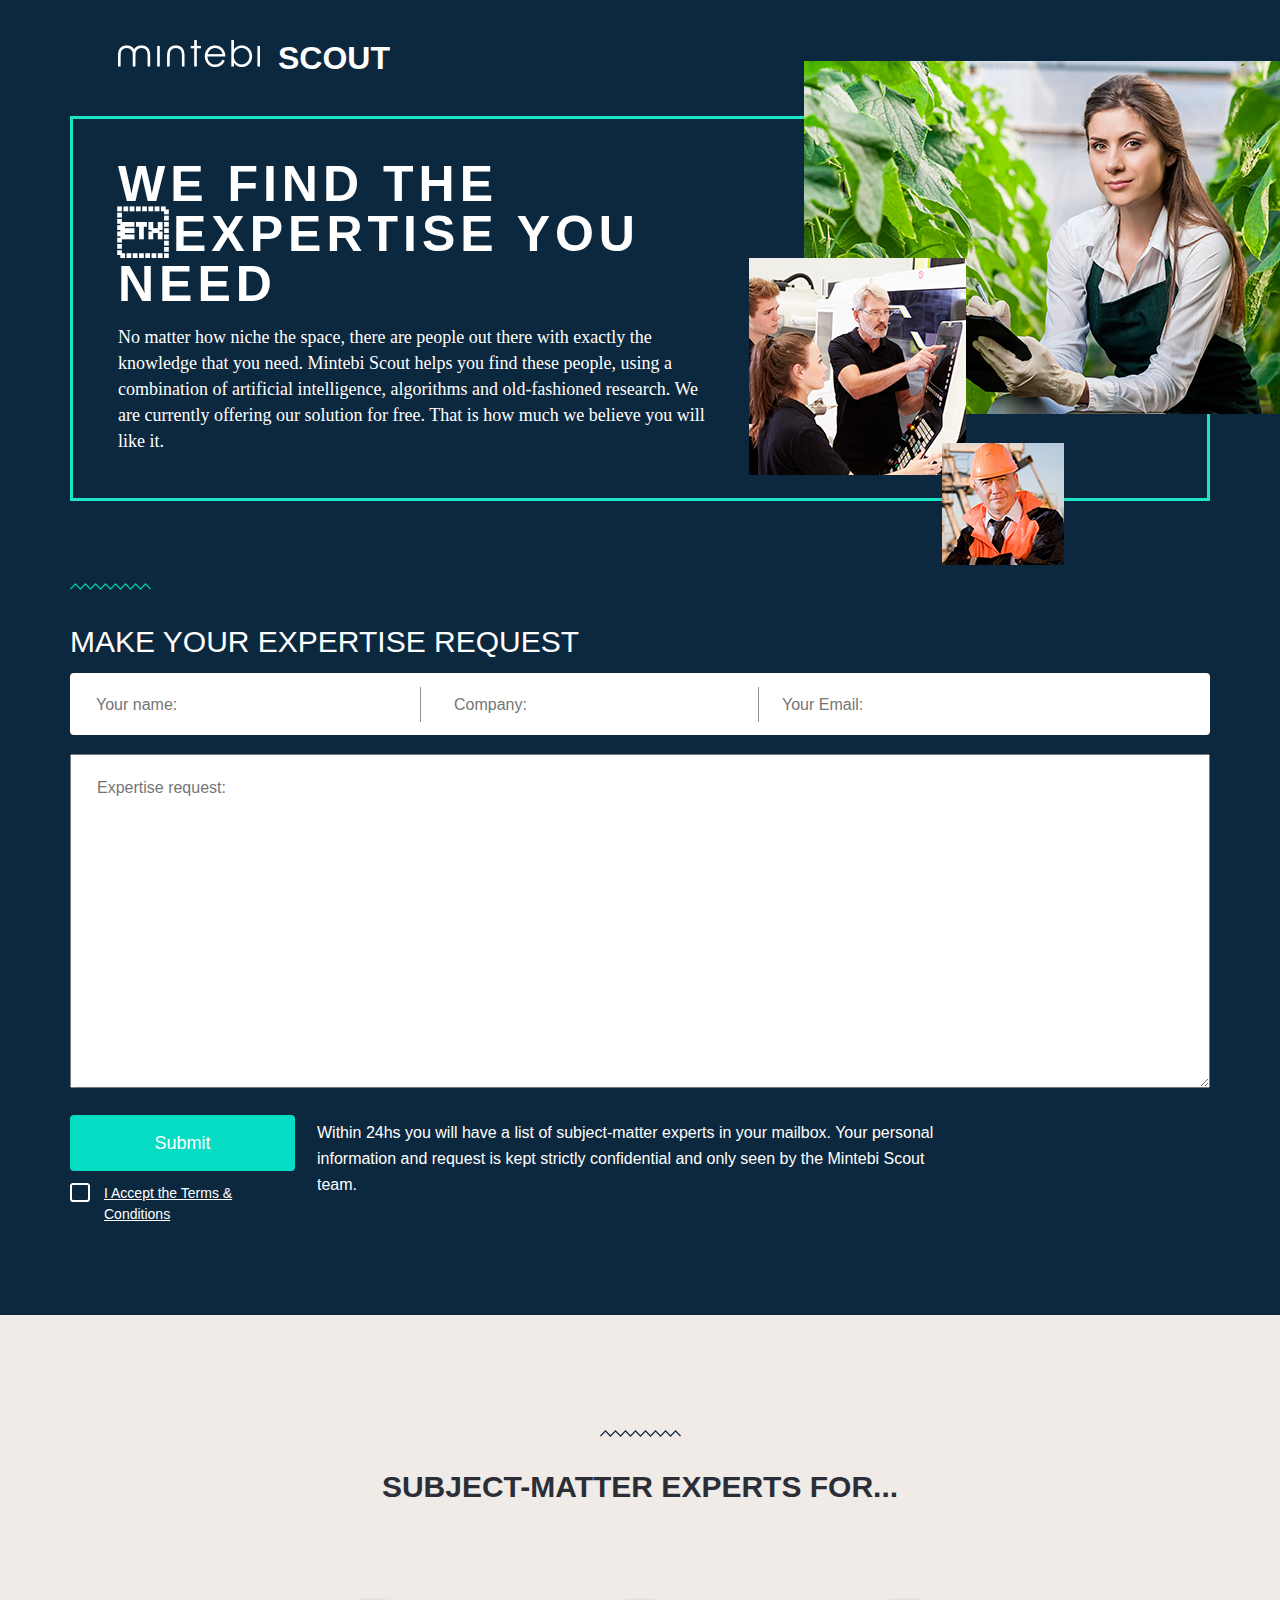
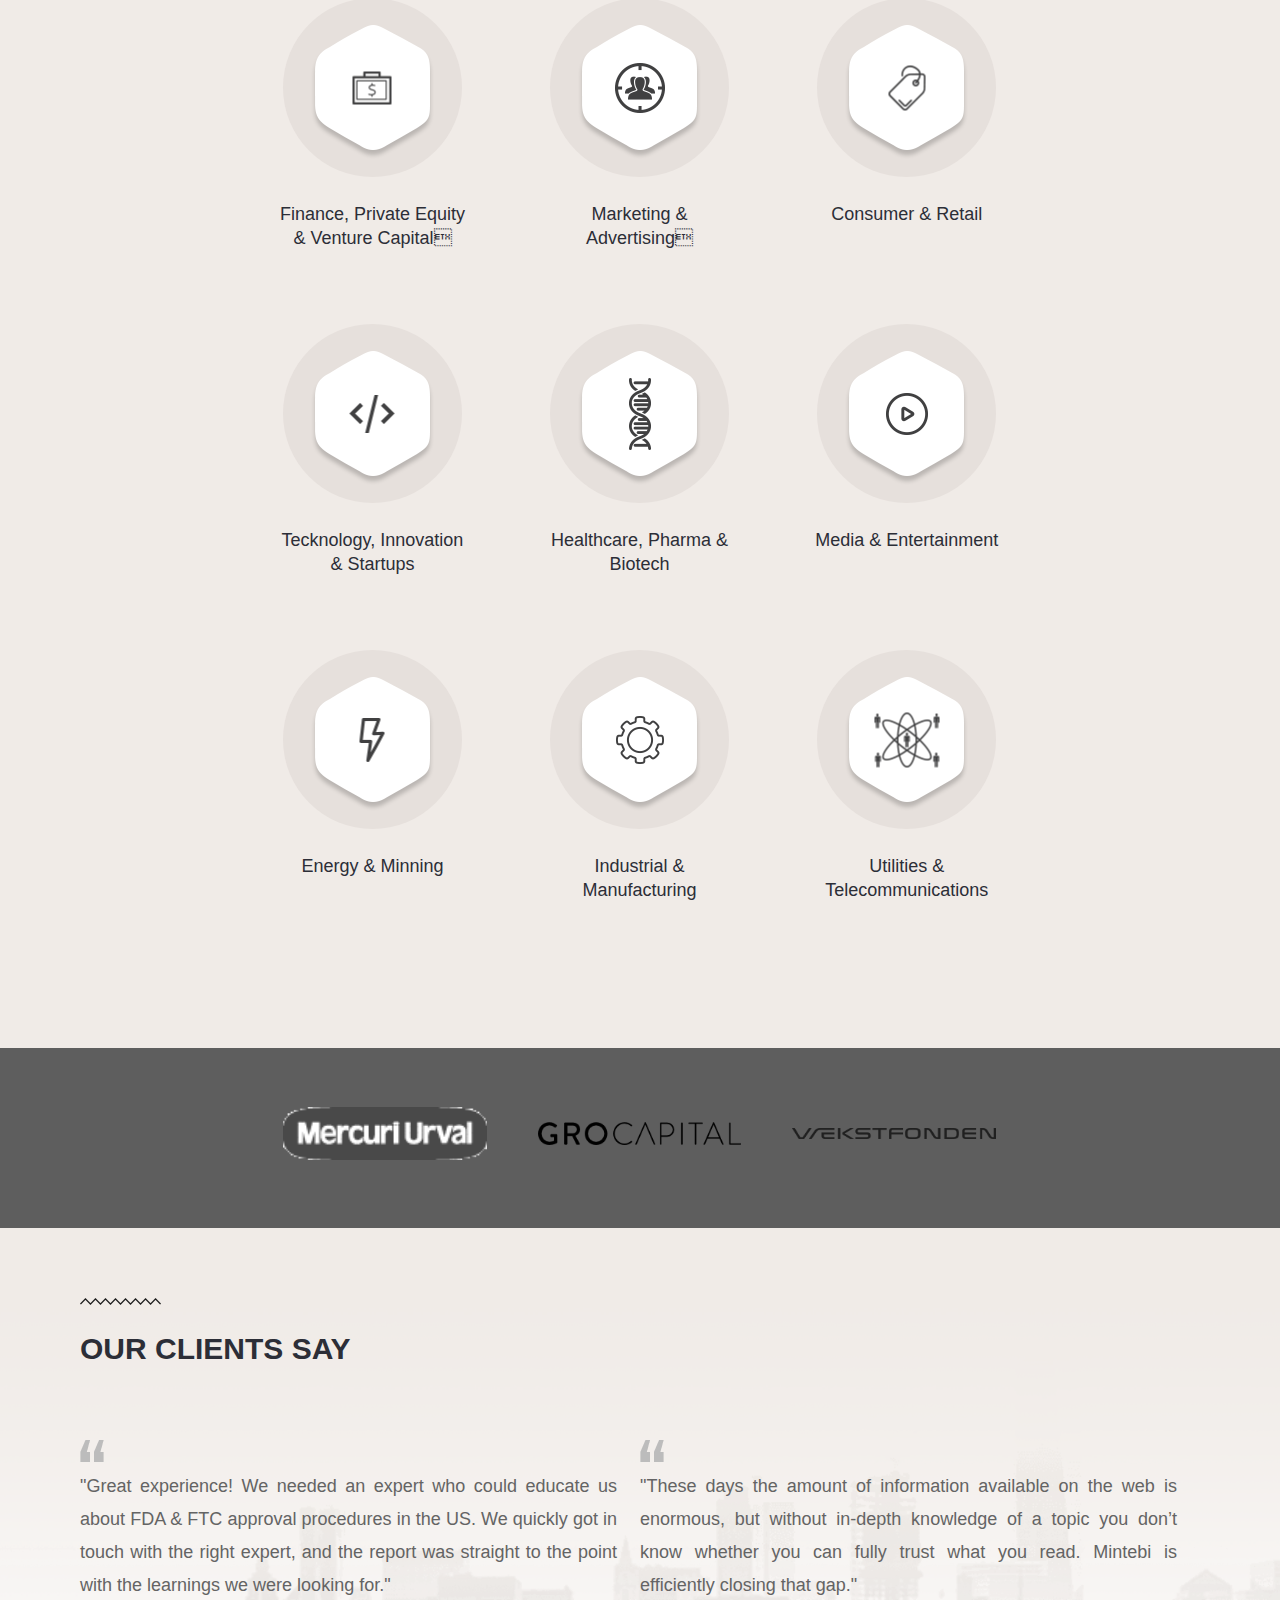
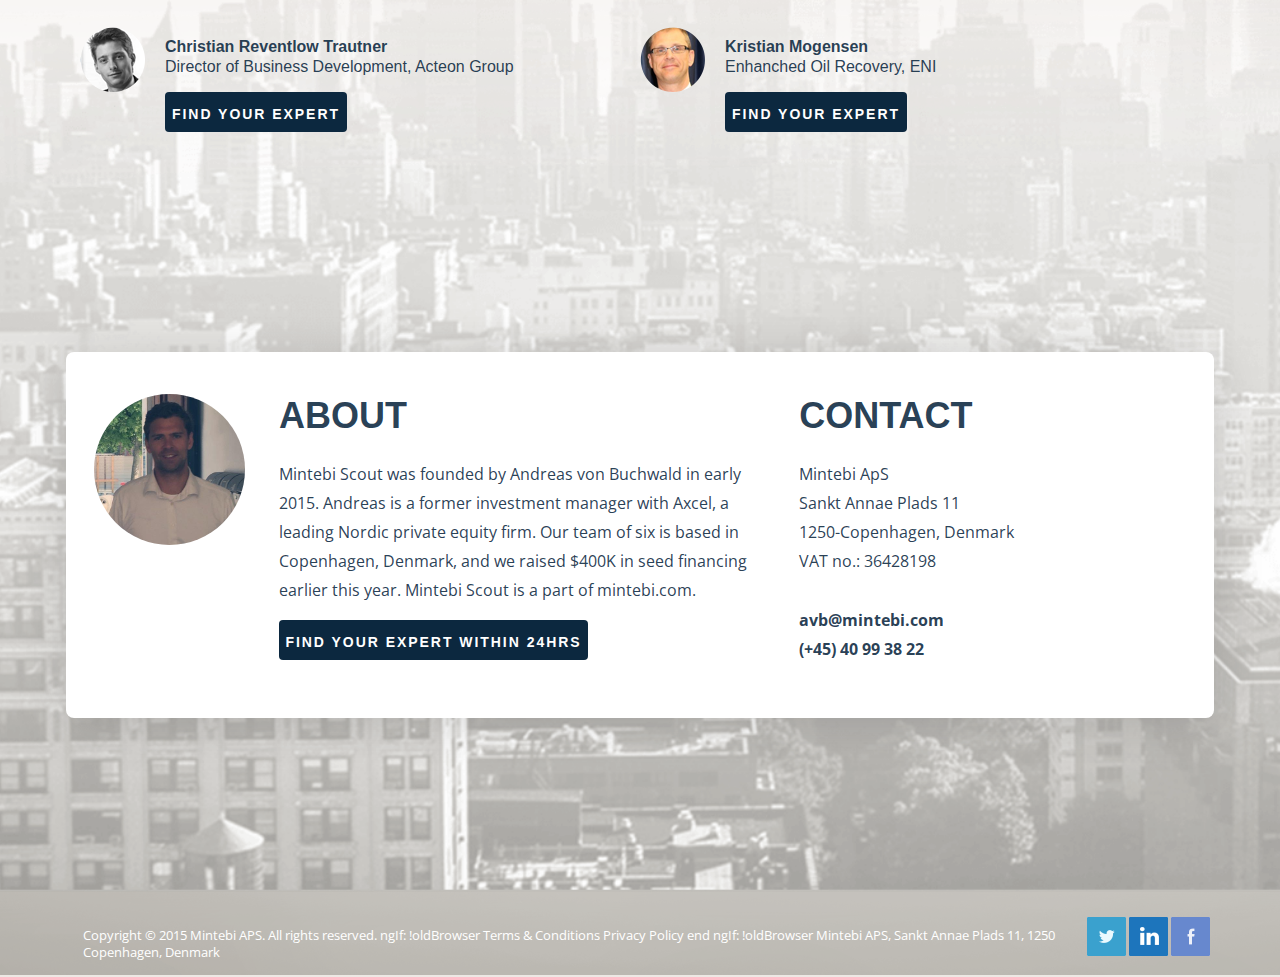
==== commit 32ab69c5: "fixes" ====
--- a/site/index.html
+++ b/site/index.html
@@ -13,8 +13,6 @@
 	<link href='https://fonts.googleapis.com/css?family=Open+Sans:400,800,700italic,700,600italic,400italic,600,300italic,300,800italic' rel='stylesheet' type='text/css'>
 	<!--[if IE]><script src="js/html5shiv.js"></script><![endif]-->
 	<script src="js/app.js" type="text/javascript"></script>
-	<script>
-	alert('a');</script>
 </head>
 <body>
 <!-- BEGIN  out-->
@@ -42,7 +40,10 @@
 		<form class="sform__in js-form" action="/" method="POST">
 			<div class="waves"></div>
 			<h2>Make your expertise request</h2>
-			<form action="" method="POST">
+			<div class="sform__thankyou">
+				Thank you for the request - you will have a list of subject-matter experts in your mailbox   within 24hs
+			</div>
+			<div class="sform__form">
 				<div class="sform__top">
 					<label><input type="text" class="input-name" placeholder="Your name:"></label>
 					<label><input type="text" class="input-company" placeholder="Company:"></label>
@@ -54,13 +55,14 @@
 				<div class="sform__bottom">
 					<div class="col col1">
 						<button type="submit" class="js-submit btn is-aqua">Submit</button>
-						<label><input type="checkbox"><span>I Accept the Terms & Conditions</span></label>
+						<div class="errortext">Please fill required fields</div>
+						<label><input class="input-terms" name="input-terms"  type="checkbox"><span>I Accept the Terms & Conditions</span></label>
 					</div>
 					<div class="col col2">
 						<p>Within 24hs you will have a list of subject-matter experts in your mailbox. Your personal information and request is kept strictly confidential and only seen by the Mintebi Scout team.</p>
 					</div>
 				</div>
-			</form>
+			</div>
 		</form>
 	</section>
 	<section class="items">
@@ -149,17 +151,17 @@
 		<div class="logos__in">
 			<div class="col col-1">
 				<div class="brand">
-					<img src="img/brand1.png" alt="">
+					<img src="img/1.gif" alt="">
 				</div>
 			</div>
 			<div class="col col-2">
 				<div class="brand">
-					<img src="img/brand2.png" alt="">
+					<img src="img/2.png" alt="">
 				</div>
 			</div>
 			<div class="col col-3">
 				<div class="brand">
-					<img src="img/brand3.png" alt="">
+					<img src="img/3.png" alt="">
 				</div>
 			</div>
 		</div>
--- a/site/css/screen.css
+++ b/site/css/screen.css
@@ -113,8 +113,12 @@
 .header__bl .picture__med { position: absolute; top: 197px; left: -55px; background: url(../img/pic-md.png) no-repeat; background-repeat: no-repeat; background-size: cover; background-position: 50% 50%; display: block; width: 217px; height: 217px; }
 .header__bl .picture__sm { position: absolute; top: 382px; left: 138px; background: url(../img/pic-sm.png) no-repeat; display: block; width: 122px; height: 122px; background-repeat: no-repeat; background-size: cover; background-position: 50% 50%; }
 
-.sform { background: #0C283E url(../img/form-bg.jpg) no-repeat; min-height: 732px; background-repeat: no-repeat; background-size: cover; background-position: 50% 50%; }
+.sform { background: #0C283E; min-height: 732px; background-repeat: no-repeat; background-size: cover; background-position: 50% 50%; }
+.sform .is-success .sform__thankyou { display: block; }
+.sform .is-success .sform__form { display: none; }
 .sform .waves { background-image: url("../img/icons.png"); width: 81px; height: 7px; background-position: -449px -452px; margin-bottom: 30px; }
+.sform .errortext { display: block; color: red; display: none; margin-bottom: 8px; }
+.sform__thankyou { font-size: 19px; text-align: center; color: #fff; margin-top: 15px; line-height: 1.4; display: none; padding-bottom: 40px; }
 .sform h2 { margin-bottom: 10px; }
 .sform__top { background-color: #FFF; -webkit-border-radius: 4px; border-radius: 4px; min-height: 62px; overflow: hidden; margin-bottom: 19px; font-size: 0; padding-top: 14px; }
 .sform__top label { background-color: #000; display: inline-block; vertical-align: middle; position: relative; }
@@ -165,9 +169,9 @@
 .logos__in { max-width: 764px; width: 100%; margin: auto; padding: 59px 0; }
 .logos .col { display: inline-block; vertical-align: middle; width: 33.3%; text-align: center; font-size: 0; }
 .logos .col:before { content: ""; display: inline-block; vertical-align: middle; width: 0; height: 100%; }
-.logos .col > img { display: inline-block; vertical-align: middle; max-width: 100%; display: block; width: 100%; }
+.logos .col img { display: inline-block; vertical-align: middle; max-width: 100%; display: block; width: 100%; }
 .logos .col-1 { text-align: right; }
-.logos .col-2 { text-align: center; position: relative; top: -10px; }
+.logos .col-2 { text-align: center; position: relative; }
 .logos .col-2 .brand img { display: inline-block; }
 .logos .col-3 { text-align: left; }
 .logos .brand { filter: url("data:image/svg+xml;utf8,<svg xmlns='http://www.w3.org/2000/svg'><filter id='grayscale'><feColorMatrix type='matrix' values='0.3333 0.3333 0.3333 0 0 0.3333 0.3333 0.3333 0 0 0.3333 0.3333 0.3333 0 0 0 0 0 1 0'/></filter></svg>#grayscale"); filter: gray; -webkit-filter: grayscale(100%); filter: progid:DXImageTransform.Microsoft.BasicImage(grayScale=1); -ms-filter: "progid:DXImageTransform.Microsoft.BasicImage(grayScale=1)"; cursor: pointer; }
@@ -200,7 +204,7 @@
 .about h4 { color: rgba(12, 40, 63, 0.89); font-size: 36px; font-weight: 700; line-height: 1.2; margin-bottom: 23px; }
 .about p, .about a { font-size: 16px; font-weight: 400; line-height: 29px; color: rgba(12, 40, 63, 0.89); font-family: "Open Sans", sans-serif; }
 .about .wrp { padding-left: 185px; }
-.about__pic { background-image: url("../img/icons.png"); width: 152px; height: 152px; background-position: 0px -452px; float: left; }
+.about__pic { float: left; width: 151px; height: 151px; -webkit-border-radius: 50%; border-radius: 50%; background: url(../img/and.jpg) no-repeat 0 0; background-size: cover; }
 .about__ico-small { float: left; background-image: url("../img/icons.png"); width: 60px; height: 60px; background-position: -294px -495px; margin-right: 15px; display: none; }
 .about a { font-weight: 700; display: block; text-decoration: none; }
 .about a.is-mod { margin-top: 30px; }
@@ -320,6 +324,8 @@
 @media only screen and (max-width: 520px){
  .header__bl .text h1{ font-size: 26px; line-height: 1.3; }
  .header__bl .text p{ font-size: 23px; } }
+@media only screen and (min-width: 500px){
+ .logos .col img{ width: 80%; margin: 0 auto; } }
 @media only screen and (max-width: 500px){
  .sform .waves{ margin-bottom: 6px; }
  .sform h2{ font-size: 24px; margin-bottom: -10px; }
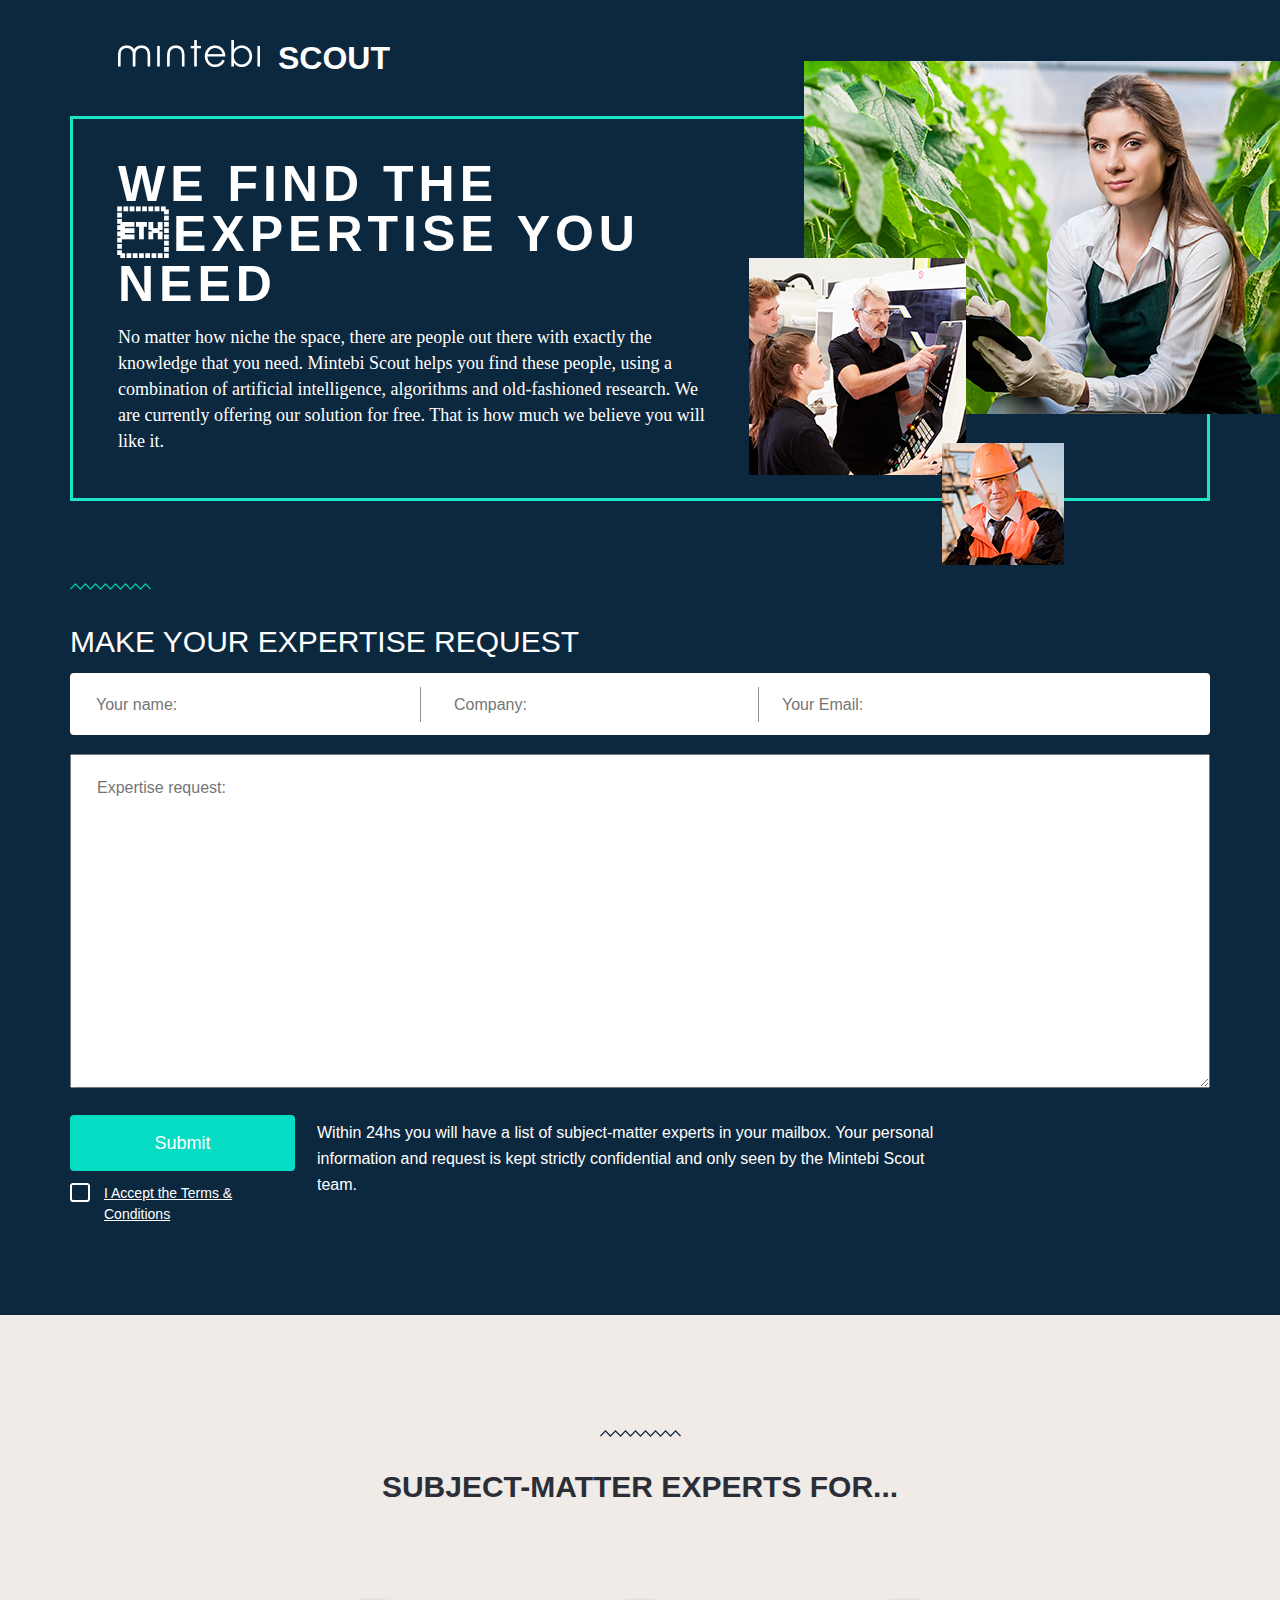
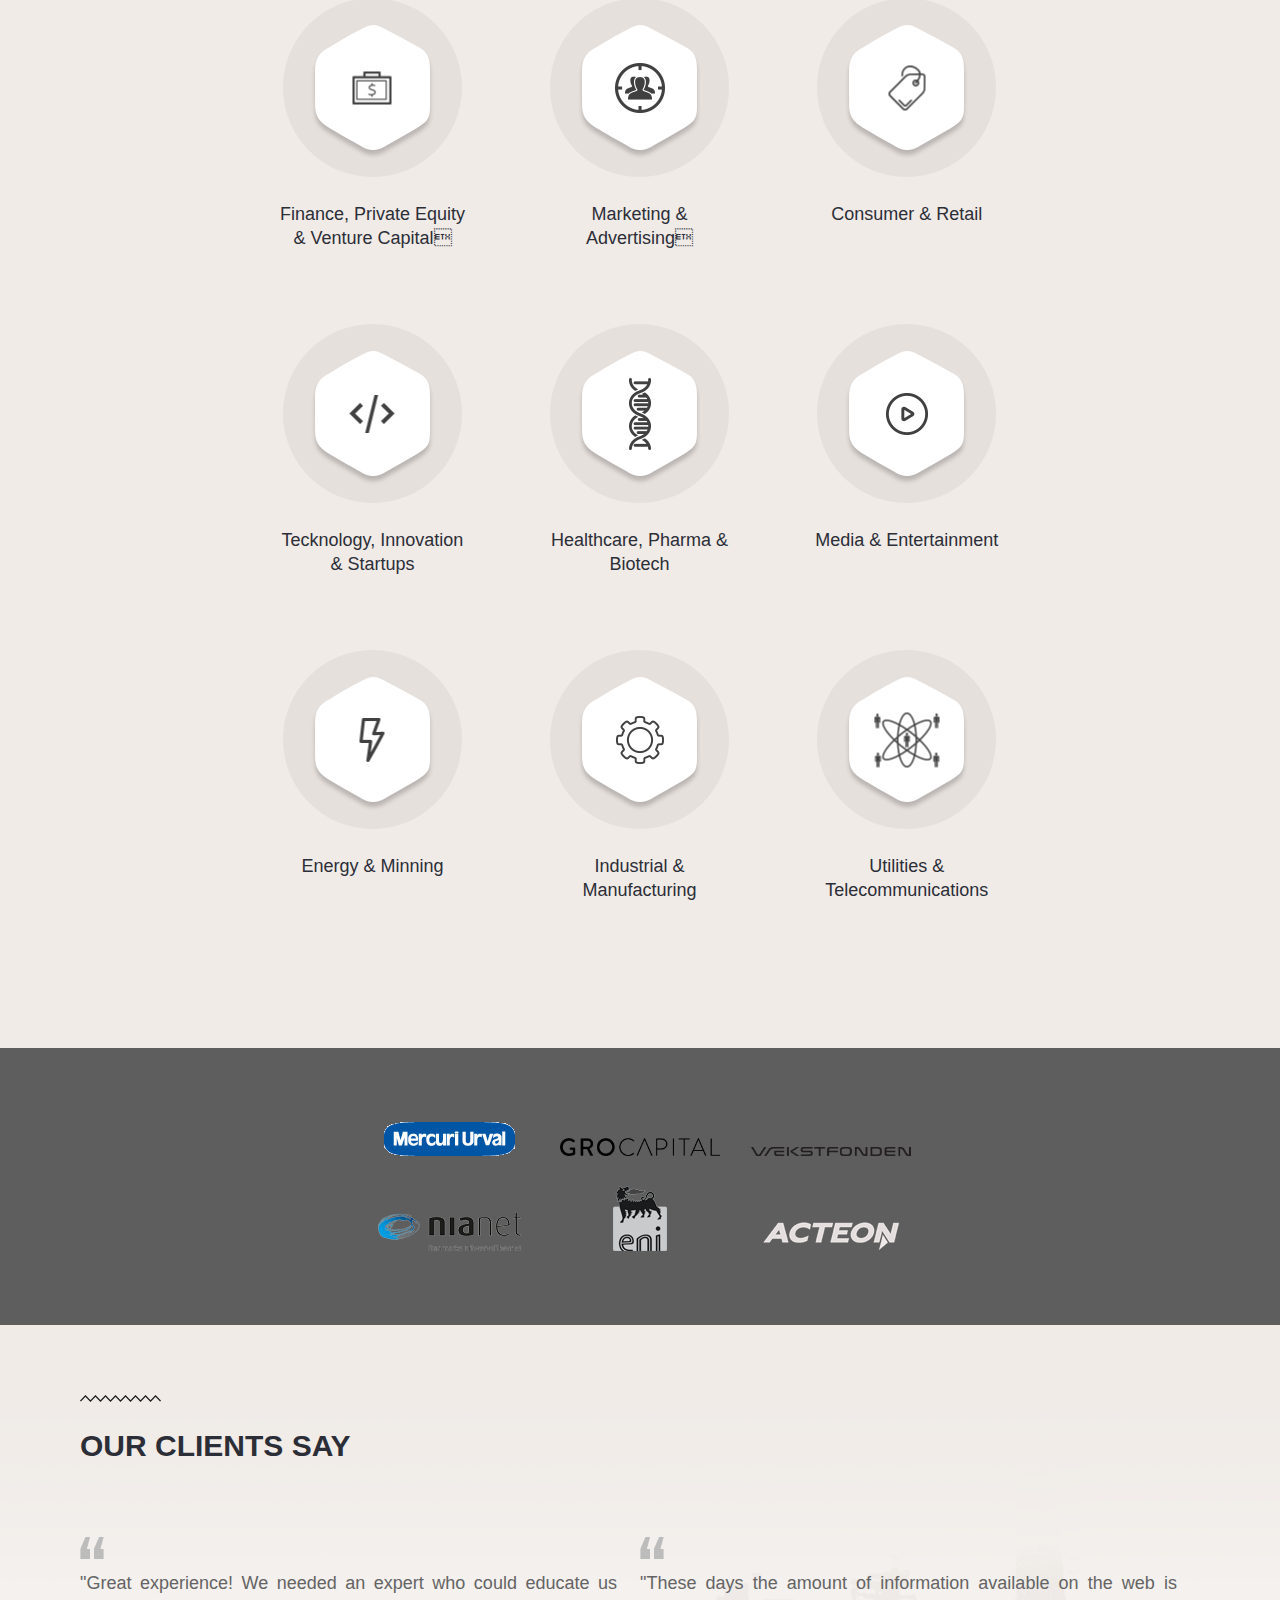
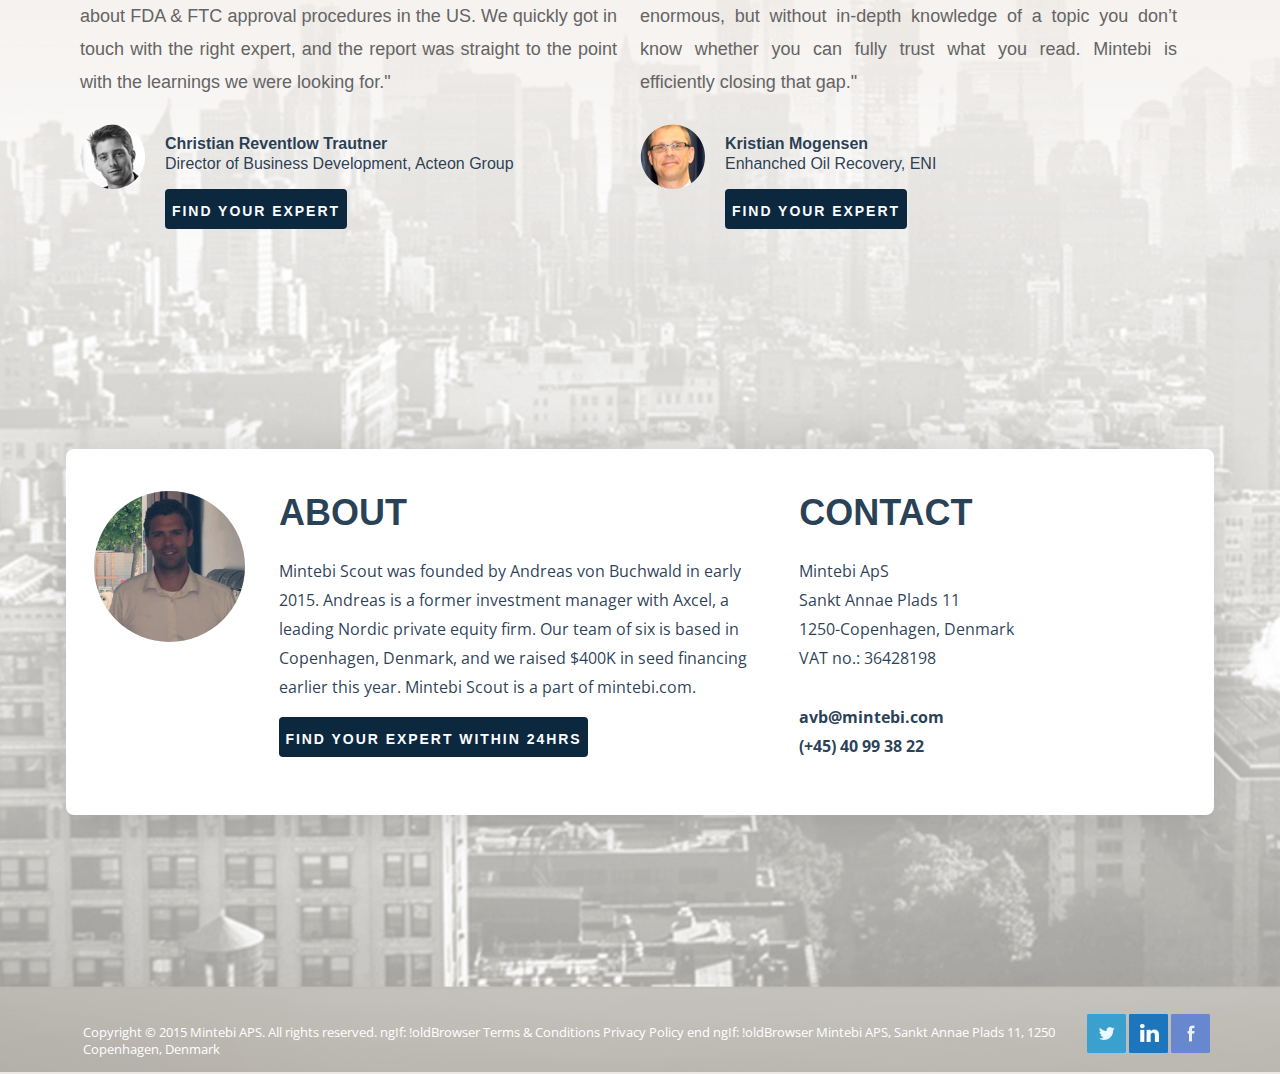
==== commit 0ca0507c: "logos" ====
--- a/site/index.html
+++ b/site/index.html
@@ -149,21 +149,26 @@
 	</section>
 	<section class="logos">
 		<div class="logos__in">
-			<div class="col col-1">
-				<div class="brand">
-					<img src="img/1.gif" alt="">
-				</div>
-			</div>
-			<div class="col col-2">
-				<div class="brand">
-					<img src="img/2.png" alt="">
-				</div>
-			</div>
-			<div class="col col-3">
-				<div class="brand">
-					<img src="img/3.png" alt="">
-				</div>
-			</div>
+			<div class="logos__item">
+				<img src="img/1.gif" alt="">
+			</div>
+			<div class="logos__item">
+				<img src="img/2.png" alt="">
+			</div>
+			<div class="logos__item">
+				<img src="img/3.png" alt="">
+			</div>
+			<br>
+			<div class="logos__item">
+				<img src="img/brand1.png" alt="">
+			</div>
+			<div class="logos__item">
+				<img src="img/brand2.png" alt="">
+			</div>
+			<div class="logos__item">
+				<img src="img/brand3.png" alt="">
+			</div>
+
 		</div>
 	</section>
 	<section class="down">
--- a/site/css/screen.css
+++ b/site/css/screen.css
@@ -165,7 +165,9 @@
 .items .item__bl .ico { position: absolute; top: 50%; left: 50%; -webkit-transform: translate(-50%, -50%); -ms-transform: translate(-50%, -50%); transform: translate(-50%, -50%); z-index: 2; }
 .items__name { color: #2c2e37; font-family: "Myriad Pro", sans-serif; font-size: 18px; font-weight: 400; line-height: 24px; text-align: center; min-height: 95px; margin-bottom: 27px; }
 
-.logos { min-height: 180px; background-color: #5e5e5e; font-size: 0; }
+.logos { background-color: #5e5e5e; font-size: 0; text-align: center; }
+.logos__item { display: inline-block; width: 25%; padding: 15px; }
+.logos__item img { max-width: 100%; display: block; margin: 0 auto; }
 .logos__in { max-width: 764px; width: 100%; margin: auto; padding: 59px 0; }
 .logos .col { display: inline-block; vertical-align: middle; width: 33.3%; text-align: center; font-size: 0; }
 .logos .col:before { content: ""; display: inline-block; vertical-align: middle; width: 0; height: 100%; }
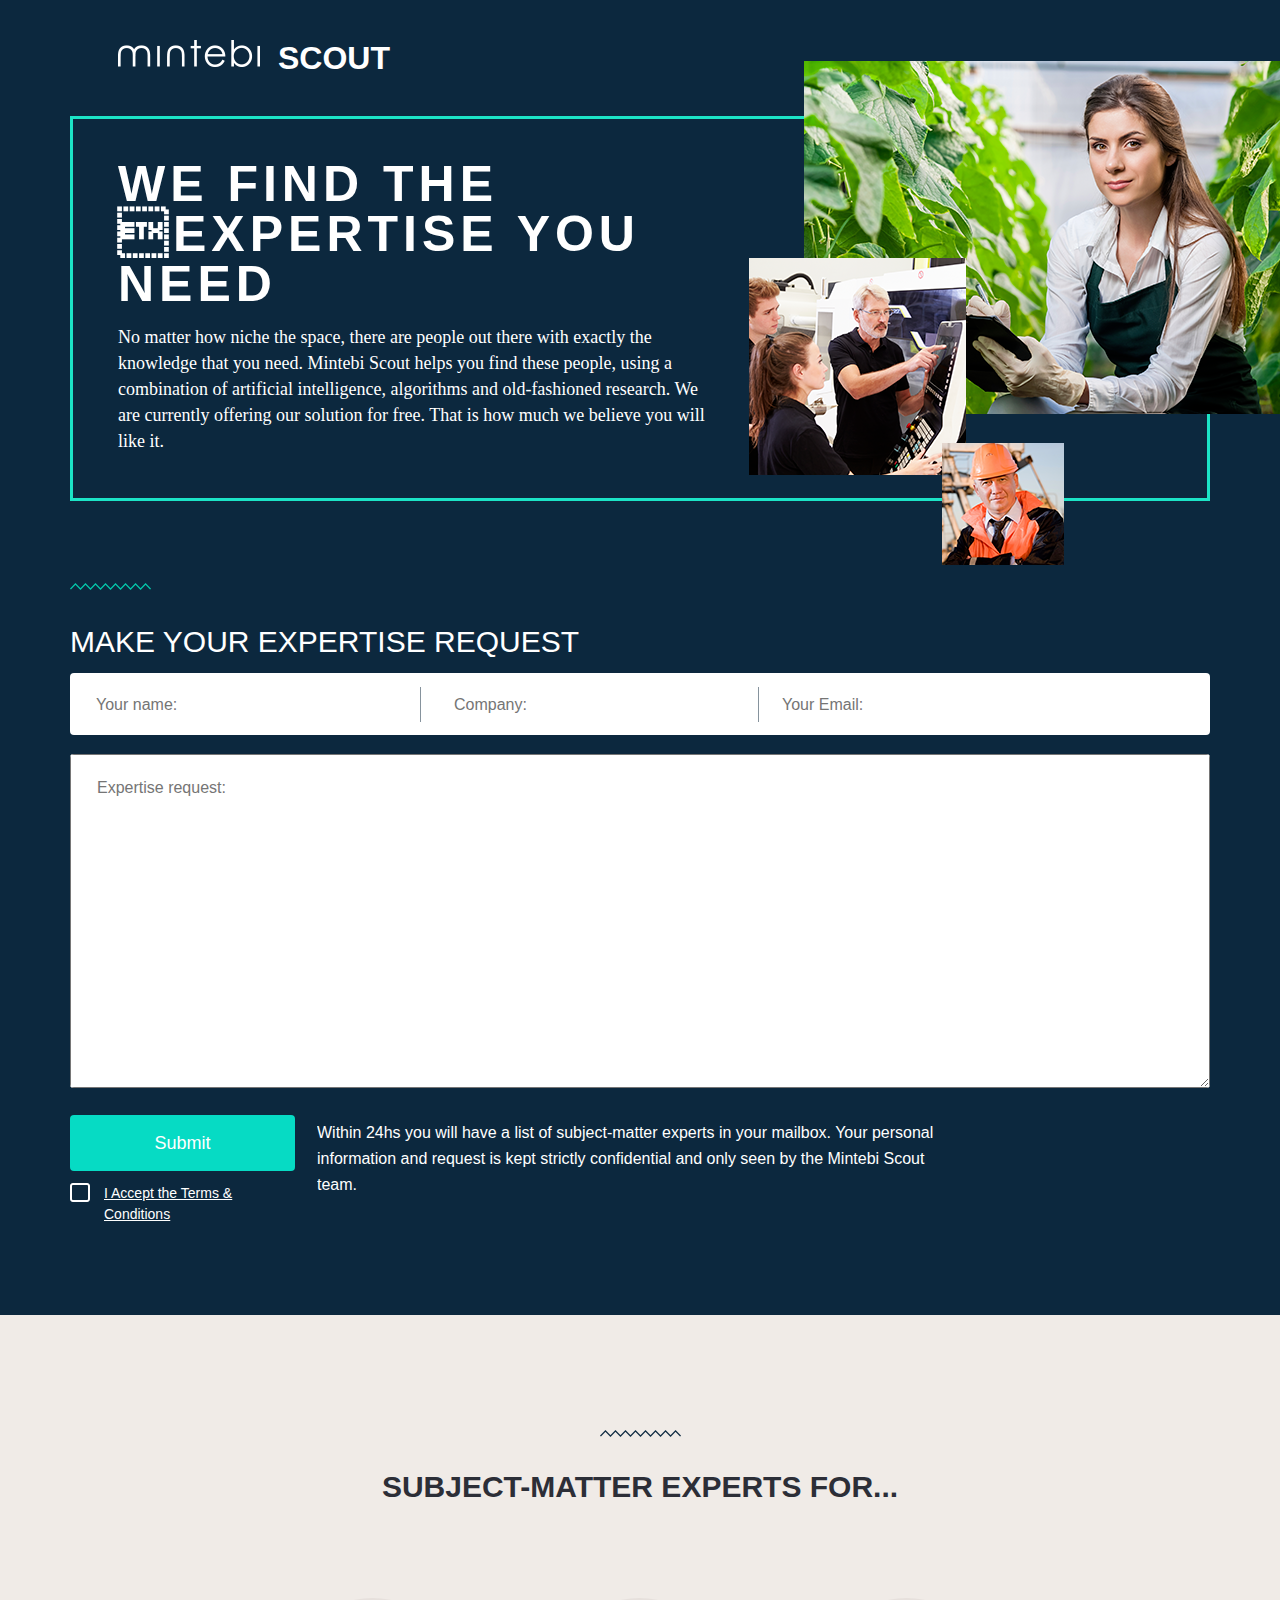
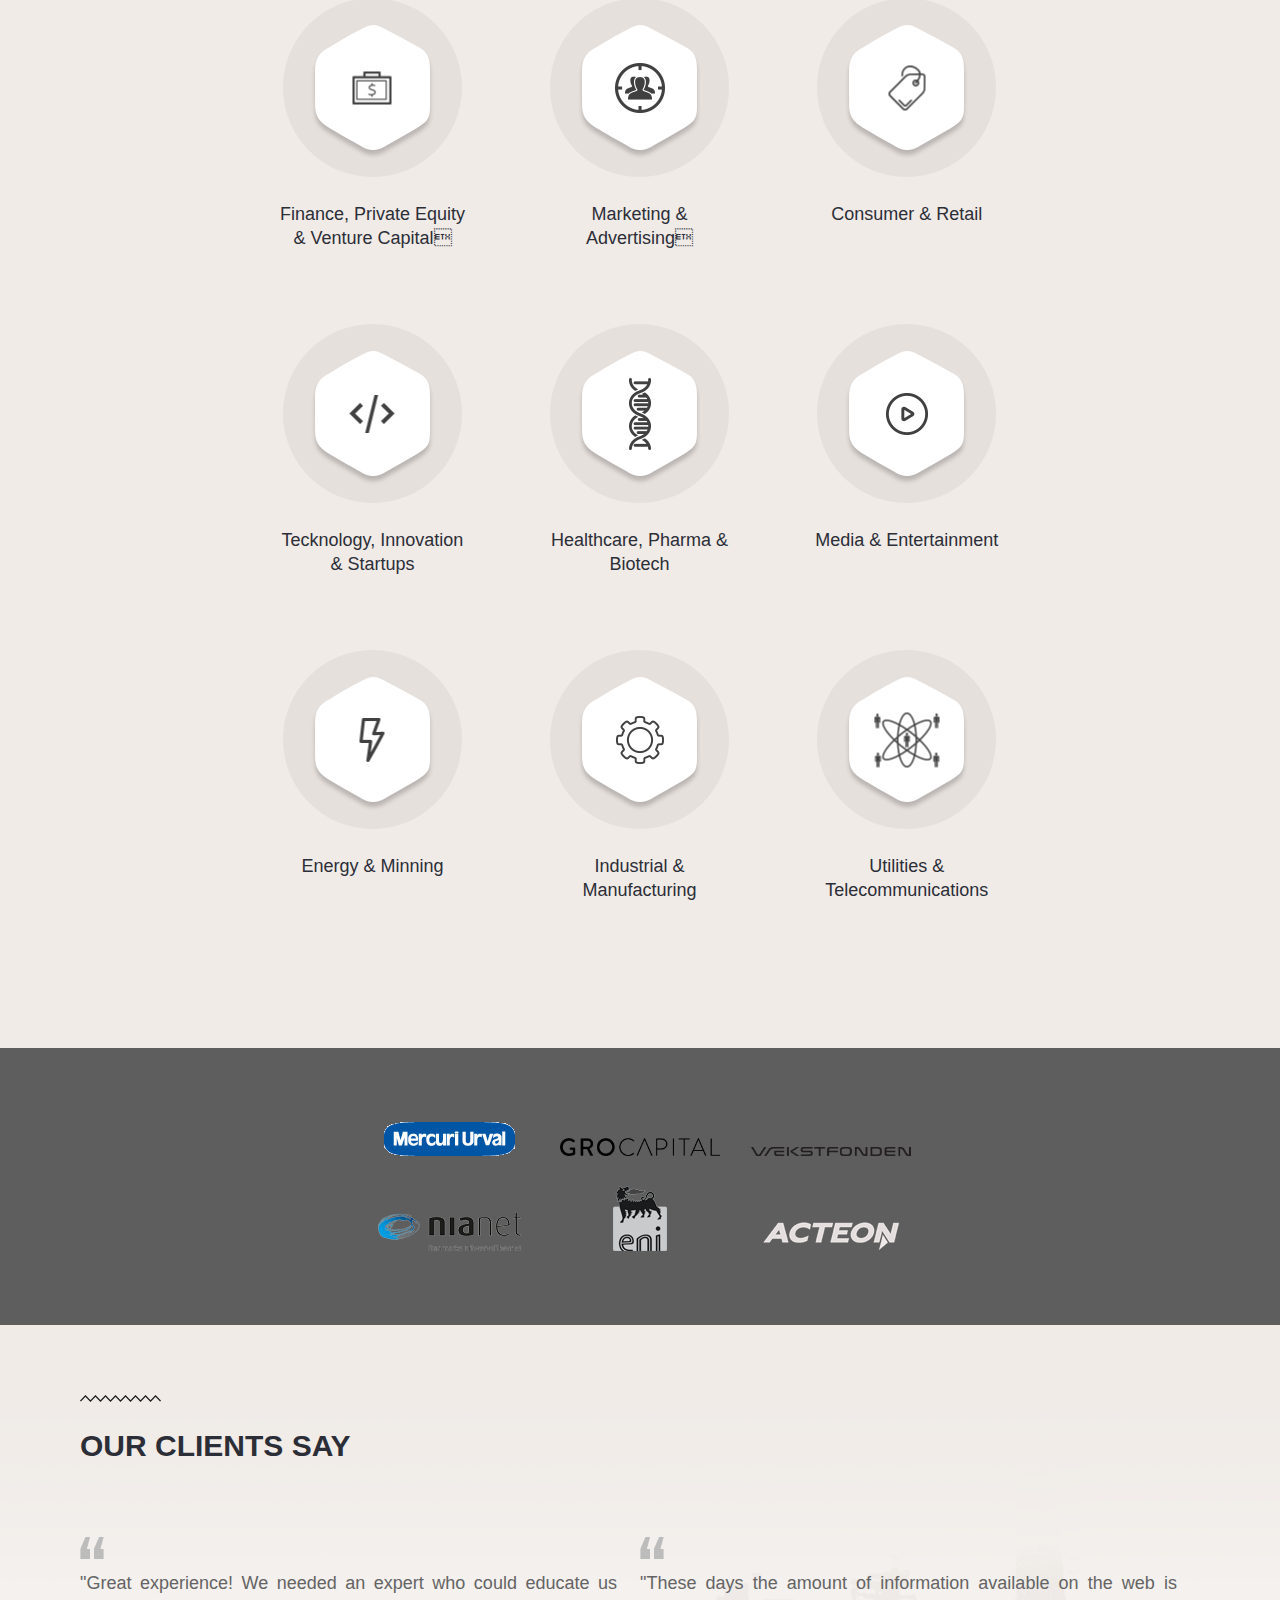
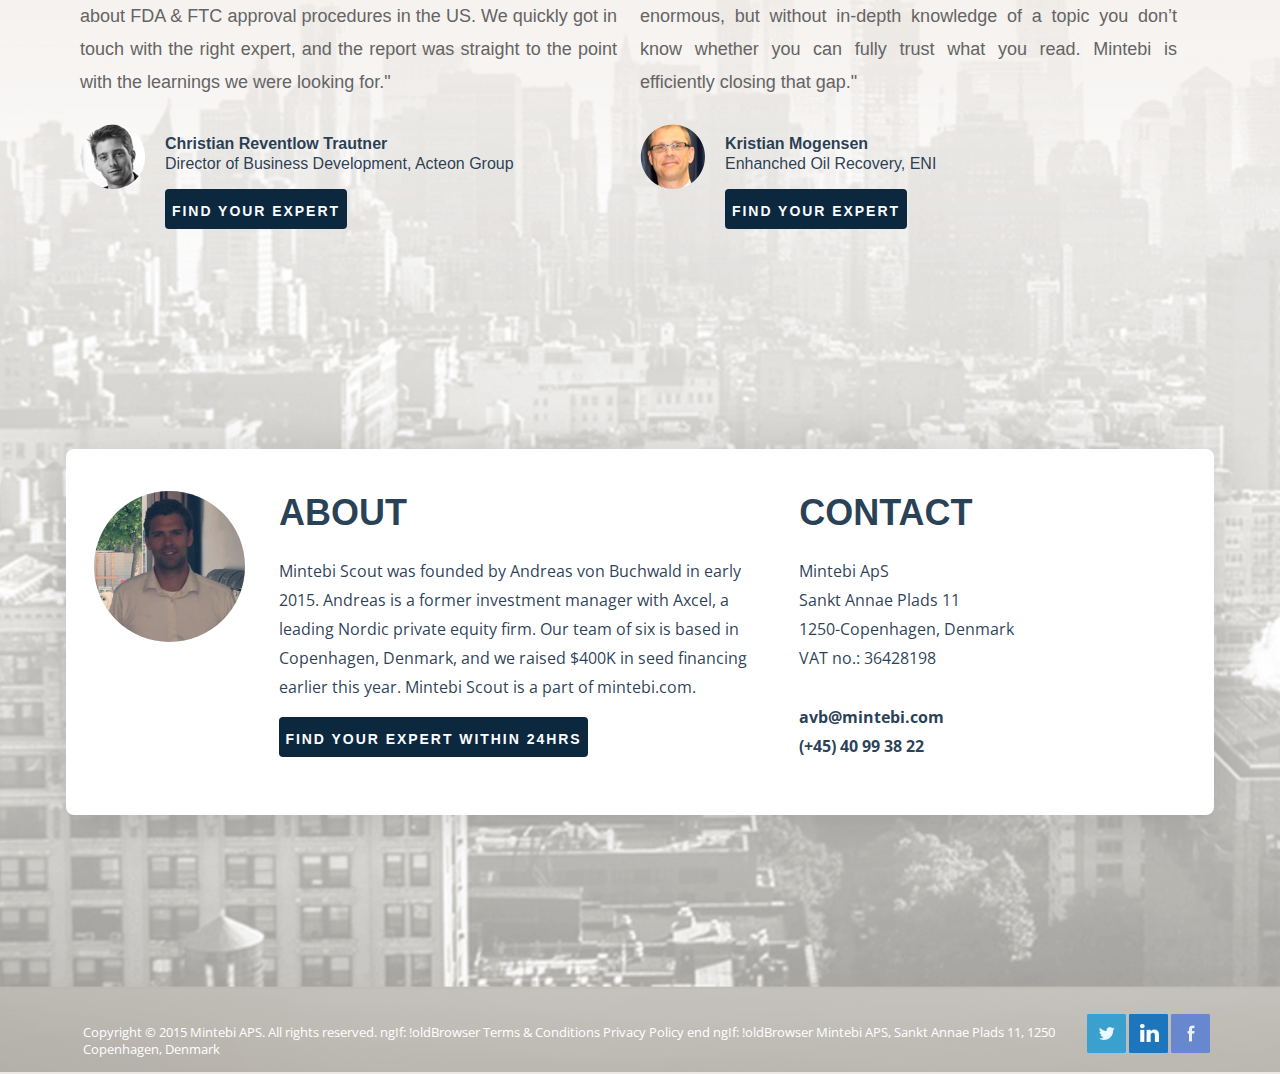
==== commit 8deb9b9b: "terms and cond" ====
--- a/site/index.html
+++ b/site/index.html
@@ -56,7 +56,7 @@
 					<div class="col col1">
 						<button type="submit" class="js-submit btn is-aqua">Submit</button>
 						<div class="errortext">Please fill required fields</div>
-						<label><input class="input-terms" name="input-terms"  type="checkbox"><span>I Accept the Terms & Conditions</span></label>
+						<label><input class="input-terms" name="input-terms"  type="checkbox"><span><a href="#">I Accept the Terms & Conditions</a></span></label>
 					</div>
 					<div class="col col2">
 						<p>Within 24hs you will have a list of subject-matter experts in your mailbox. Your personal information and request is kept strictly confidential and only seen by the Mintebi Scout team.</p>
--- a/site/css/screen.css
+++ b/site/css/screen.css
@@ -148,8 +148,9 @@
 .sform__bottom p { max-width: 625px; overflow: hidden; -ms-word-break: break-all; word-break: break-all; word-break: break-word; -webkit-hyphens: auto; -moz-hyphens: auto; -ms-hyphens: auto; hyphens: auto; color: white; font-family: "Myriad Pro", sans-serif; font-size: 16px; font-weight: 400; line-height: 26px; padding-top: 5px; }
 .sform__bottom input[type="checkbox"] { display: none; }
 .sform__bottom label { height: 21px; display: block; width: 230px; line-height: 21px; position: relative; cursor: pointer; clear: both; }
-.sform__bottom label span { color: white; padding-left: 34px; display: block; font-family: "Myriad Pro", sans-serif; font-size: 14px; font-weight: 400; text-decoration: underline; position: relative; }
-.sform__bottom label span:before { content: " "; position: absolute; left: 0; top: 0; display: block; background: url(../img/checkbox.png) no-repeat; background-repeat: no-repeat; background-size: cover; background-position: 50% 50%; width: 20px; height: 19px; z-index: 5; }
+.sform__bottom label span { color: white; margin-left: 34px; display: block; font-family: "Myriad Pro", sans-serif; font-size: 14px; font-weight: 400; text-decoration: underline; position: relative; }
+.sform__bottom label span a { color: #fff; }
+.sform__bottom label span:before { content: " "; position: absolute; left: -34px; top: 0; display: block; background: url(../img/checkbox.png) no-repeat; background-repeat: no-repeat; background-size: cover; background-position: 50% 50%; width: 20px; height: 19px; z-index: 5; }
 .sform__bottom input[type="checkbox"]:checked + span:before { background: url(../img/checked.png) no-repeat; background-repeat: no-repeat; background-size: cover; background-position: 50% 50%; }
 
 .items { min-height: 1333px; position: relative; overflow: hidden; background-color: #f0ebe7; }
